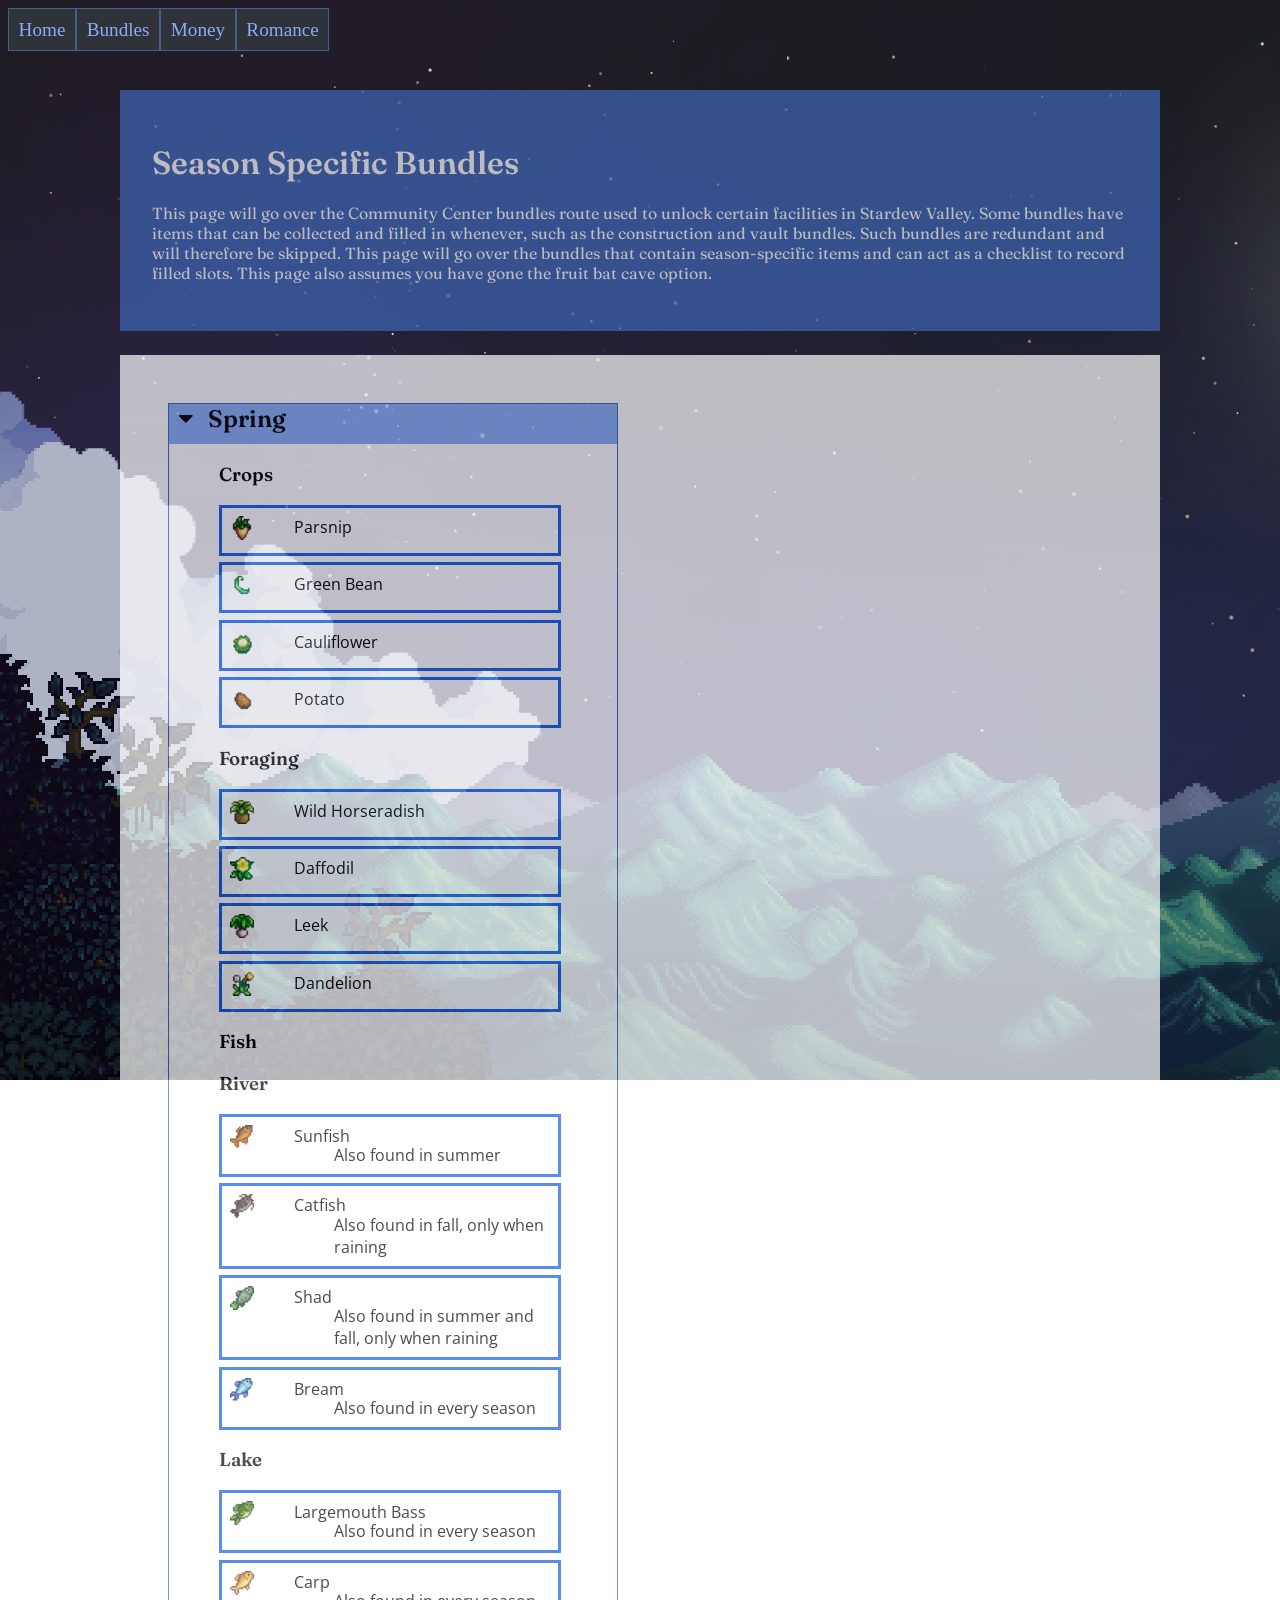
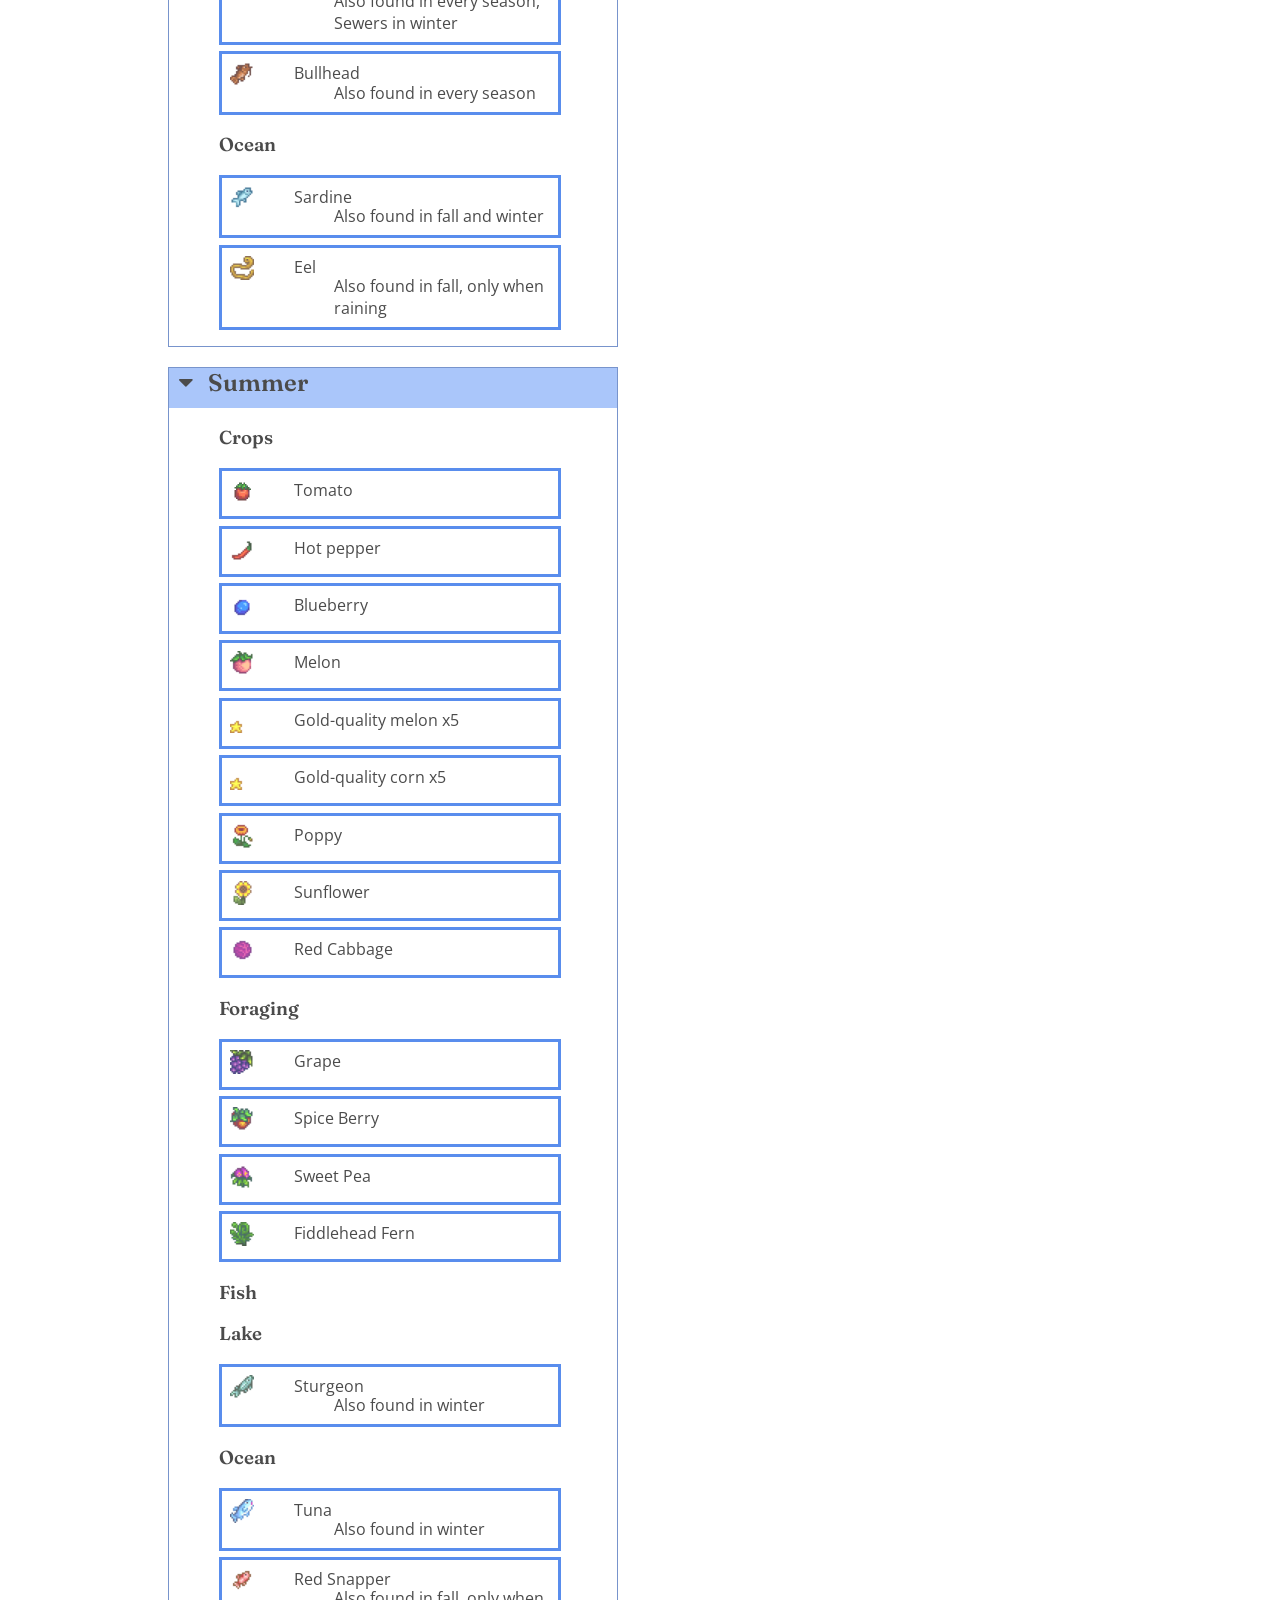
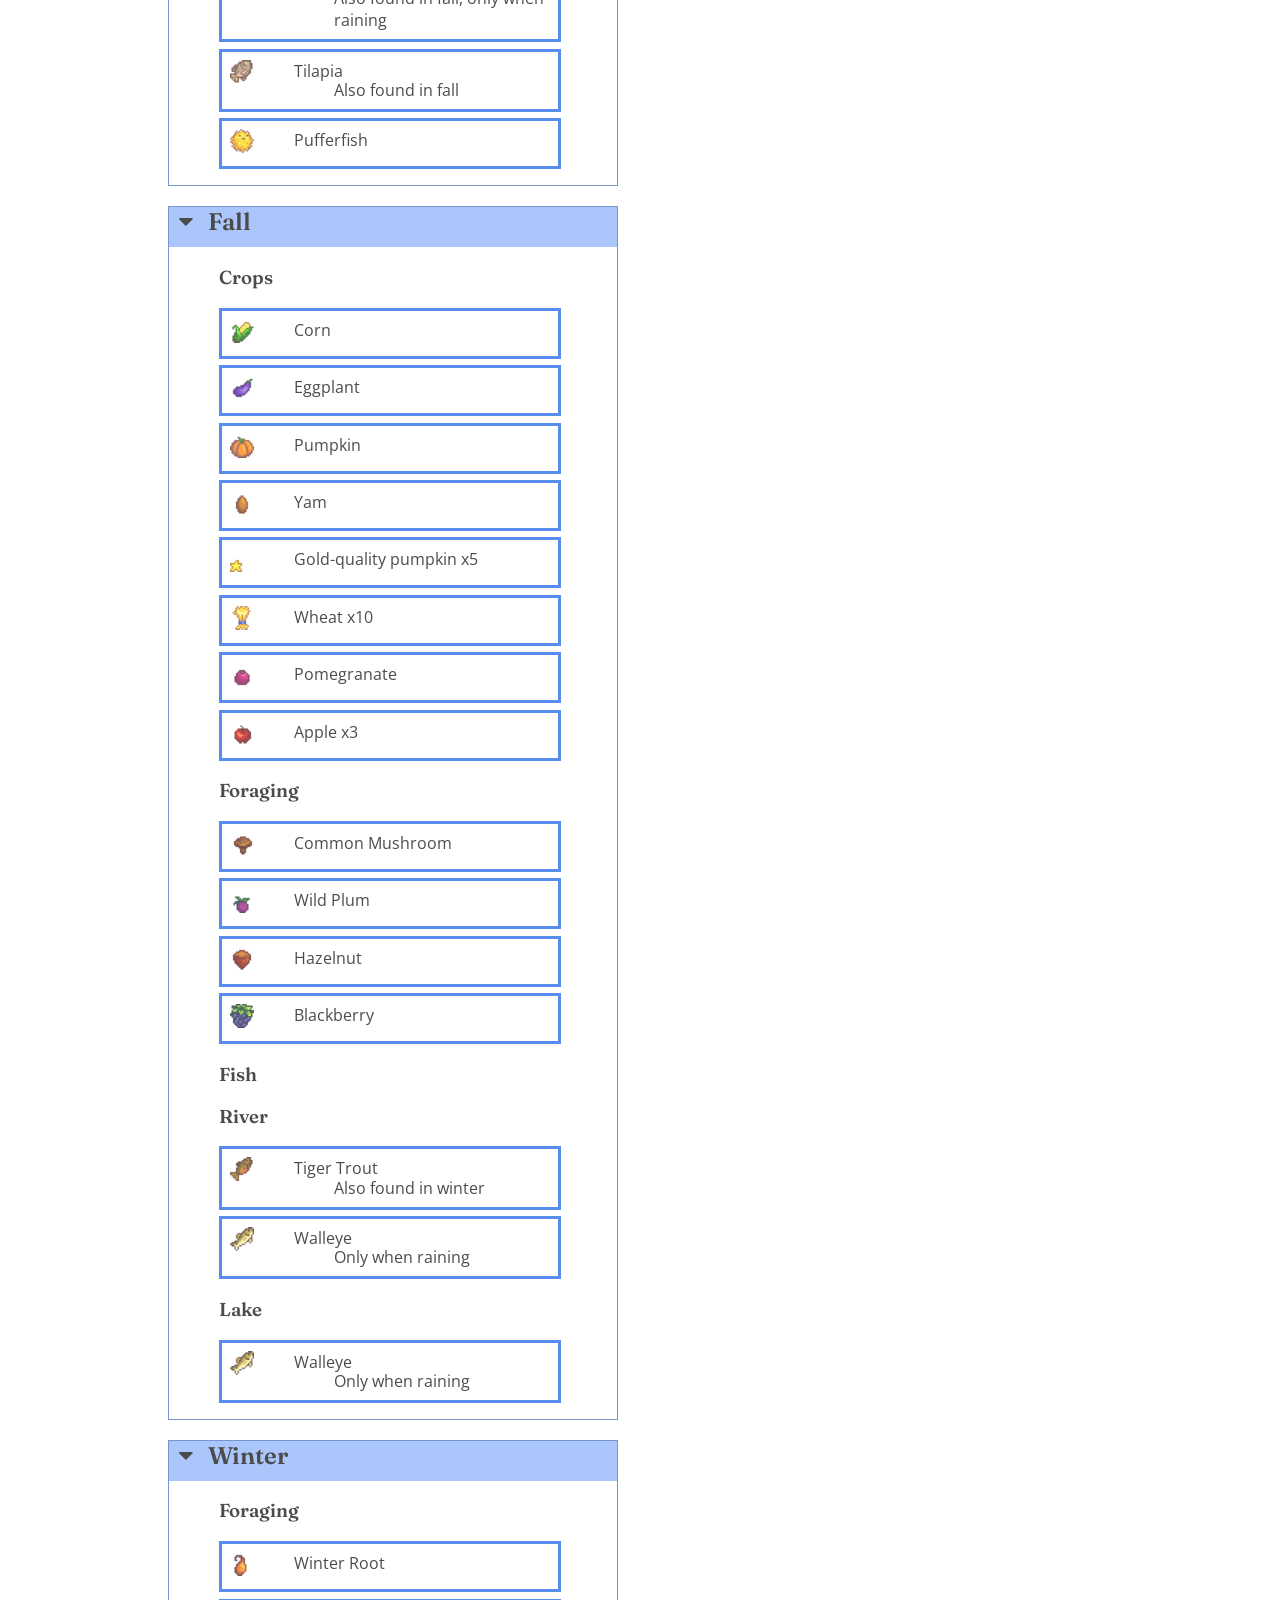
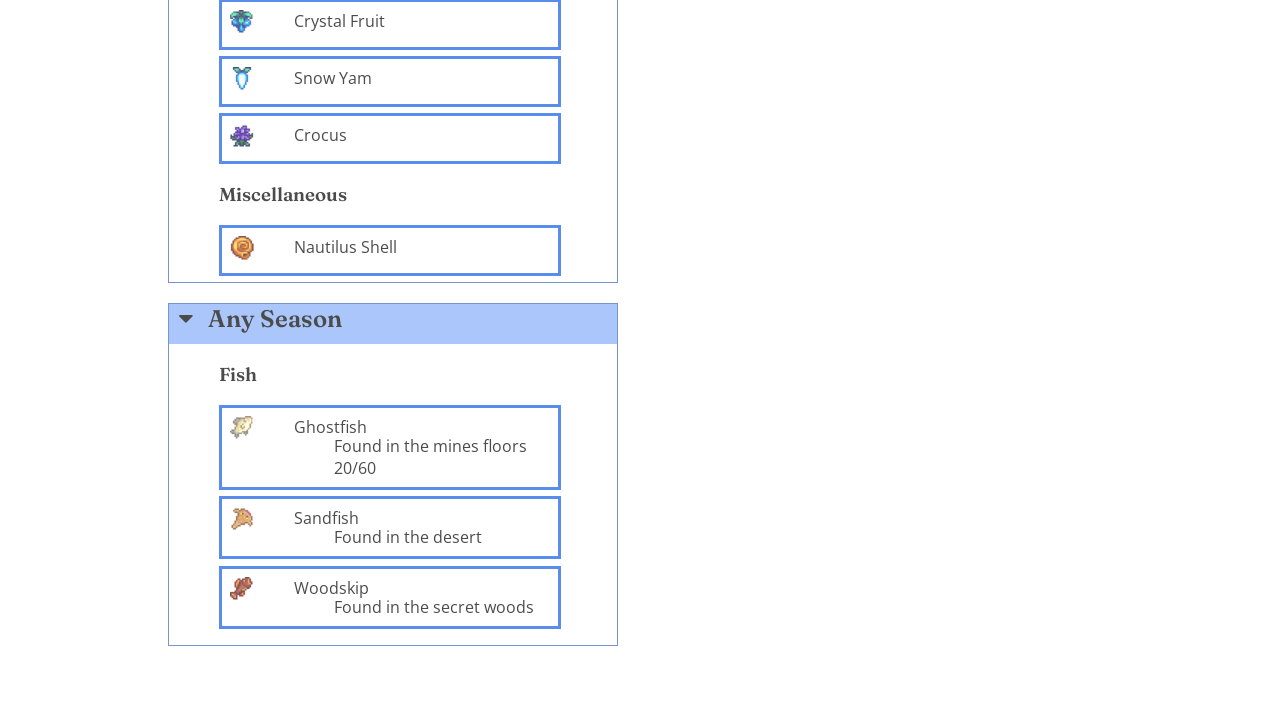
==== bundles.html @ b2d1f0bc "v2.2.1 Renamed navigation stylesheet to static" ====
<!DOCTYPE html>
<html lang="en">
<head>
    <meta charset="UTF-8">
    <meta name="viewport" content="width=device-width, initial-scale=1.0">
    <link rel="preconnect" href="https://fonts.googleapis.com">
    <link rel="preconnect" href="https://fonts.gstatic.com" crossorigin>
    <link rel="stylesheet" href="https://cdnjs.cloudflare.com/ajax/libs/font-awesome/4.7.0/css/font-awesome.min.css">
    <link href="https://fonts.googleapis.com/css2?family=Fraunces:opsz@9..144&family=Open+Sans&display=swap" rel="stylesheet">
    <link rel="stylesheet" href="style.css">
    <link rel="stylesheet" href="static.css">
    <title>Stardew Efficiency</title>
</head>
<body>
    <nav>
        <ul>
            <li><a href="index.html">Home</a></li>
            <li><a href="bundles.html">Bundles</a></li>
            <li><a href="money.html">Money</a></li>
            <li><a href="romance.html">Romance</a></li>
        </ul>
    </nav>
    <header>
        <hgroup>
            <h1>Season Specific Bundles</h1>
            <p>This page will go over the Community Center bundles route used to unlock certain facilities in Stardew Valley. Some bundles have items that can be collected
                and filled in whenever, such as the construction and vault bundles. Such bundles are redundant and will therefore be skipped. This page will go over the 
                bundles that contain season-specific items and can act as a checklist to record filled slots. This page also assumes you have gone the fruit bat cave option.
            </p>
        </hgroup>
    </header>
    <main>
        <div id="collapse">
        <h2 id="spring"><i class="fa fa-caret-down"></i>Spring</h2>
        <article id="springBox">
            <h3>Crops</h3>
            <section>
                <dl>
                    <aside onclick="change('checkbox1')" id="checkbox1">
                        <figure>
                            <a href="https://stardewvalleywiki.com/Parsnip">
                            <img src="images/parsnip-small.png" alt="stardew valley parsnip">
                            </a>
                        </figure>
                        <dt>Parsnip</dt>
                    </aside>
                    <aside onclick="change('checkbox2')" id="checkbox2">
                        <figure>
                            <a href="https://stardewvalleywiki.com/Green_Bean">
                            <img src="images/green-bean-small.png" alt="stardew valley green bean">
                            </a>
                        </figure>
                        <dt>Green Bean</dt>
                    </aside>
                    <aside onclick="change('checkbox3')" id="checkbox3">
                        <figure>
                            <a href="https://stardewvalleywiki.com/Cauliflower">
                            <img src="images/cauliflower-small.png" alt="stardew valley cauliflower">
                            </a>
                        </figure>
                        <dt>Cauliflower</dt>
                    </aside>
                    <aside onclick="change('checkbox4')" id="checkbox4">
                        <figure>
                            <a href="https://stardewvalleywiki.com/Potato">
                            <img src="images/potato-small.png" alt="stardew valley potato">
                            </a>
                        </figure>
                        <dt>Potato</dt>
                    </aside>
                </dl>
            </section>

            <h3>Foraging</h3>
            <section>
                <dl>
                    <aside onclick="change('checkbox5')" id="checkbox5">
                        <figure>
                            <a href="https://stardewvalleywiki.com/Wild_Horseradish">
                            <img src="images/wild-horseradish-small.png" alt="stardew valley wild horseradish">
                            </a>
                        </figure>
                        <dt>Wild Horseradish</dt>
                    </aside>
                    <aside onclick="change('checkbox6')" id="checkbox6">
                        <figure>
                            <a href="https://stardewvalleywiki.com/Daffodil">
                            <img src="images/daffodil-small.png" alt="stardew valley daffodil">
                            </a>
                        </figure>
                        <dt>Daffodil</dt>
                    </aside>
                    <aside onclick="change('checkbox7')" id="checkbox7">
                        <figure>
                            <a href="https://stardewvalleywiki.com/Leek">
                            <img src="images/leek-small.png" alt="stardew valley leek">
                            </a>
                        </figure>
                        <dt>Leek</dt>
                    </aside>
                    <aside onclick="change('checkbox8')" id="checkbox8">
                        <figure>
                            <a href="https://stardewvalleywiki.com/Dandelion">
                            <img src="images/dandelion-small.png" alt="stardew valley dandelion">
                            </a>
                        </figure>
                        <dt>Dandelion</dt>
                    </aside>
                </dl>
            </section>

            <h3>Fish</h3>
            <section>
                <h3>River</h3>
                <section>
                    <dl>
                        <aside onclick="change('checkbox9')" id="checkbox9">
                            <figure>
                                <a href="https://stardewvalleywiki.com/Sunfish">
                                <img src="images/sunfish-small.png" alt="stardew valley sunfish">
                            </a>
                            </figure>
                            <dt>Sunfish</dt>
                            <dd>Also found in summer</dd>
                        </aside>
                        <aside onclick="change('checkbox10')" id="checkbox10">
                            <figure>
                                <a href="https://stardewvalleywiki.com/Catfish">
                                <img src="images/catfish-small.png" alt="stardew valley catfish">
                            </a>
                            </figure>
                            <dt>Catfish</dt>
                            <dd>Also found in fall, only when raining</dd>
                        </aside>
                        <aside onclick="change('checkbox11')" id="checkbox11">
                            <figure>
                                <a href="https://stardewvalleywiki.com/Shad">
                                <img src="images/shad-small.png" alt="stardew valley shad">
                            </a>
                            </figure>
                            <dt>Shad</dt>
                            <dd>Also found in summer and fall, only when raining</dd>
                        </aside>
                        <aside onclick="change('checkbox12')" id="checkbox12">
                            <figure>
                                <a href="https://stardewvalleywiki.com/Bream">
                                <img src="images/bream-small.png" alt="stardew valley bream">
                            </a>
                            </figure>
                            <dt>Bream</dt>
                            <dd>Also found in every season</dd>
                        </aside>
                    </dl>
                </section>

                <h3>Lake</h3>
                <section>
                    <dl>
                        <aside onclick="change('checkbox13')" id="checkbox13">
                            <figure>
                                <a href="https://stardewvalleywiki.com/Largemouth_Bass">
                                <img src="images/largemouth-bass-small.png" alt="stardew valley largemouth bass">
                            </a>
                            </figure>
                            <dt>Largemouth Bass</dt>
                            <dd>Also found in every season</dd>
                        </aside>
                        <aside onclick="change('checkbox14')" id="checkbox14">
                            <figure>
                                <a href="https://stardewvalleywiki.com/Carp">
                                <img src="images/carp-small.png" alt="stardew valley carp">
                            </a>
                            </figure>
                            <dt>Carp</dt>
                            <dd>Also found in every season, Sewers in winter</dd>
                        </aside>
                        <aside onclick="change('checkbox15')" id="checkbox15">
                            <figure>
                                <a href="https://stardewvalleywiki.com/Bullhead">
                                <img src="images/bullhead-small.png" alt="stardew valley bullhead">
                            </a>
                            </figure>
                            <dt>Bullhead</dt>
                            <dd>Also found in every season</dd>
                        </aside>
                    </dl>
                </section>

                <h3>Ocean</h3>
                <section>
                    <dl>
                        <aside onclick="change('checkbox16')" id="checkbox16">
                            <figure>
                                <a href="https://stardewvalleywiki.com/Sardine">
                                <img src="images/sardine-small.png" alt="stardew valley sardine">
                            </a>
                            </figure>
                            <dt>Sardine</dt>
                            <dd>Also found in fall and winter</dd>
                        </aside>
                        <aside onclick="change('checkbox17')" id="checkbox17">
                            <figure>
                                <a href="https://stardewvalleywiki.com/Eel">
                                <img src="images/eel-small.png" alt="stardew valley eel">
                            </a>
                            </figure>
                            <dt>Eel</dt>
                            <dd>Also found in fall, only when raining</dd>
                        </aside>
                    </dl>
                </section>
            </section>
        </article>
        </div>


        <div id="collapse">
        <h2 id="summer"><i class="fa fa-caret-down"></i>Summer</h2>
        <article id="summerBox">
            <h3>Crops</h3>
            <section>
                <dl>
                    <aside onclick="change('checkbox18')" id="checkbox18">
                        <figure>
                            <a href="https://stardewvalleywiki.com/Tomato">
                            <img src="images/tomato-small.png" alt="stardew valley tomato">
                            </a>
                        </figure>
                        <dt>Tomato</dt>
                    </aside>
                    <aside onclick="change('checkbox19')" id="checkbox19">
                        <figure>
                            <a href="https://stardewvalleywiki.com/Hot_Pepper">
                            <img src="images/hot-pepper-small.png" alt="stardew valley hot pepper">
                            </a>
                        </figure>
                        <dt>Hot pepper</dt>
                    </aside>
                    <aside onclick="change('checkbox20')" id="checkbox20">
                        <figure>
                            <a href="https://stardewvalleywiki.com/Blueberry">
                            <img src="images/blueberry-small.png" alt="stardew valley blueberry">
                            </a>
                        </figure>
                        <dt>Blueberry</dt>
                    </aside>
                    <aside onclick="change('checkbox21')" id="checkbox21">
                        <figure>
                            <a href="https://stardewvalleywiki.com/Melon">
                            <img src="images/melon-small.png" alt="stardew valley melon">
                            </a>
                        </figure>
                        <dt>Melon</dt>
                    </aside>
                    <aside onclick="change('checkbox22')" id="checkbox22">
                        <figure>
                            <a href="https://stardewvalleywiki.com/Melon">
                            <img src="images/quality-melon-small.png" alt="stardew valley gold quality melon">
                            </a>
                        </figure>
                        <dt>Gold-quality melon x5</dt>
                    </aside>
                    <aside onclick="change('checkbox23')" id="checkbox23">
                        <figure>
                            <a href="https://stardewvalleywiki.com/Corn">
                            <img src="images/quality-corn-small.png" alt="stardew valley gold quality corn">
                            </a>
                        </figure>
                        <dt>Gold-quality corn x5</dt>
                    </aside>
                    <aside onclick="change('checkbox24')" id="checkbox24">
                        <figure>
                            <a href="https://stardewvalleywiki.com/Poppy">
                            <img src="images/poppy-small.png" alt="stardew valley poppy">
                            </a>
                        </figure>
                        <dt>Poppy</dt>
                    </aside>
                    <aside onclick="change('checkbox25')" id="checkbox25">
                        <figure>
                            <a href="https://stardewvalleywiki.com/Sunflower">
                            <img src="images/sunflower-small.png" alt="stardew valley sunflower">
                            </a>
                        </figure>
                        <dt>Sunflower</dt>
                    </aside>
                    <aside onclick="change('checkbox26')" id="checkbox26">
                        <figure>
                            <a href="https://stardewvalleywiki.com/Red_Cabbage">
                            <img src="images/red-cabbage-small.png" alt="stardew valley red cabbage">
                            </a>
                        </figure>
                        <dt>Red Cabbage</dt>
                    </aside>
                </dl>
            </section>

            <h3>Foraging</h3>
            <section>
                <dl>
                    <aside onclick="change('checkbox27')" id="checkbox27">
                        <figure>
                            <a href="https://stardewvalleywiki.com/Grape">
                            <img src="images/grape-small.png" alt="stardew valley grape">
                            </a>
                        </figure>
                        <dt>Grape</dt>
                    </aside>
                    <aside onclick="change('checkbox28')" id="checkbox28">
                        <figure>
                            <a href="https://stardewvalleywiki.com/Spice_Berry">
                            <img src="images/spice-berry-small.png" alt="stardew valley spice berry">
                            </a>
                        </figure>
                        <dt>Spice Berry</dt>
                    </aside>
                    <aside onclick="change('checkbox29')" id="checkbox29">
                        <figure>
                            <a href="https://stardewvalleywiki.com/Sweet_Pea">
                            <img src="images/sweet-pea-small.png" alt="stardew valley sweet pea">
                            </a>
                        </figure>
                        <dt>Sweet Pea</dt>
                    </aside>
                    <aside onclick="change('checkbox30')" id="checkbox30">
                        <figure>
                            <a href="https://stardewvalleywiki.com/Fiddlehead_Fern">
                            <img src="images/fiddlehead-fern-small.png" alt="stardew valley fiddlehead fern">
                            </a>
                        </figure>
                        <dt>Fiddlehead Fern</dt>
                    </aside>
                </dl>
            </section>

            <h3>Fish</h3>
            <section>
                <h3>Lake</h3>
                <section>
                    <dl>
                        <aside onclick="change('checkbox31')" id="checkbox31">
                            <figure>
                                <a href="https://stardewvalleywiki.com/Sturgeon">
                                <img src="images/sturgeon-small.png" alt="stardew valley sturgeon">
                                </a>
                            </figure>
                            <dt>Sturgeon</dt>
                            <dd>Also found in winter</dd>
                        </aside>
                    </dl>
                </section>

                <h3>Ocean</h3>
                <section>
                    <dl>
                        <aside onclick="change('checkbox32')" id="checkbox32">
                            <figure>
                                <a href="https://stardewvalleywiki.com/Tuna">
                                <img src="images/tuna-small.png" alt="stardew valley tuna">
                                </a>
                            </figure>
                            <dt>Tuna</dt>
                            <dd>Also found in winter</dd>
                        </aside>
                        <aside onclick="change('checkbox33')" id="checkbox33">
                            <figure>
                                <a href="https://stardewvalleywiki.com/Red_Snapper">
                                <img src="images/red-snapper-small.png" alt="stardew valley red snapper">
                                </a>
                            </figure>
                            <dt>Red Snapper</dt>
                            <dd>Also found in fall, only when raining</dd>
                        </aside>
                        <aside onclick="change('checkbox34')" id="checkbox34">
                            <figure>
                                <a href="https://stardewvalleywiki.com/Tilapia">
                                <img src="images/tilapia-small.png" alt="stardew valley tilapia">
                                </a>
                            </figure>
                            <dt>Tilapia</dt>
                            <dd>Also found in fall</dd>
                        </aside>
                        <aside onclick="change('checkbox35')" id="checkbox35">
                            <figure>
                                <a href="https://stardewvalleywiki.com/Pufferfish">
                                <img src="images/pufferfish-small.png" alt="stardew valley pufferfish">
                                </a>
                            </figure>
                            <dt>Pufferfish</dt>
                        </aside>
                    </dl>
                </section>
            </section>
        </article>
        </div>


        <div id="collapse">
        <h2 id="fall"><i class="fa fa-caret-down"></i>Fall</h2>
        <article id="fallBox">
            <h3>Crops</h3>
            <section>
                <dl>
                    <aside onclick="change('checkbox36')" id="checkbox36">
                        <figure>
                            <a href="https://stardewvalleywiki.com/Corn">
                            <img src="images/corn-small.png" alt="stardew valley corn">
                            </a>
                        </figure>
                        <dt>Corn</dt>
                    </aside>
                    <aside onclick="change('checkbox37')" id="checkbox37">
                        <figure>
                            <a href="https://stardewvalleywiki.com/Eggplant">
                            <img src="images/eggplant-small.png" alt="stardew valley eggplant">
                            </a>
                        </figure>
                        <dt>Eggplant</dt>
                    </aside>
                    <aside onclick="change('checkbox38')" id="checkbox38">
                        <figure>
                            <a href="https://stardewvalleywiki.com/Pumpkin">
                            <img src="images/pumpkin-small.png" alt="stardew valley pumpkin">
                            </a>
                        </figure>
                        <dt>Pumpkin</dt>
                    </aside>
                    <aside onclick="change('checkbox39')" id="checkbox39">
                        <figure>
                            <a href="https://stardewvalleywiki.com/Yam">
                            <img src="images/yam-small.png" alt="stardew valley yam">
                            </a>
                        </figure>
                        <dt>Yam</dt>
                    </aside>
                    <aside onclick="change('checkbox40')" id="checkbox40">
                        <figure>
                            <a href="https://stardewvalleywiki.com/Pumpkin">
                            <img src="images/quality-pumpkin-small.png" alt="stardew valley gold quality pumpkin">
                            </a>
                        </figure>
                        <dt>Gold-quality pumpkin x5</dt>
                    </aside>
                    <aside onclick="change('checkbox41')" id="checkbox41">
                        <figure>
                            <a href="https://stardewvalleywiki.com/Wheat">
                            <img src="images/wheat-small.png" alt="stardew valley wheat">
                            </a>
                        </figure>
                        <dt>Wheat x10</dt>
                    </aside>
                    <aside onclick="change('checkbox42')" id="checkbox42">
                        <figure>
                            <a href="https://stardewvalleywiki.com/Pomegranate">
                            <img src="images/pomegranate-small.png" alt="stardew valley pomegranate">
                            </a>
                        </figure>
                        <dt>Pomegranate</dt>
                    </aside>
                    <aside onclick="change('checkbox43')" id="checkbox43">
                        <figure>
                            <a href="https://stardewvalleywiki.com/Apple">
                            <img src="images/apple-small.png" alt="stardew valley apple">
                            </a>
                        </figure>
                        <dt>Apple x3</dt>
                    </aside>
                </dl>
            </section>

            <h3>Foraging</h3>
            <section>
                <dl>
                    <aside onclick="change('checkbox44')" id="checkbox44">
                        <figure>
                            <a href="https://stardewvalleywiki.com/Common_Mushroom">
                            <img src="images/common-mushroom-small.png" alt="stardew valley common mushroom">
                            </a>
                        </figure>
                        <dt>Common Mushroom</dt>
                    </aside>
                    <aside onclick="change('checkbox45')" id="checkbox45">
                        <figure>
                            <a href="https://stardewvalleywiki.com/Wild_Plum">
                            <img src="images/wild-plum-small.png" alt="stardew valley wild plum">
                            </a>
                        </figure>
                        <dt>Wild Plum</dt>
                    </aside>
                    <aside onclick="change('checkbox46')" id="checkbox46">
                        <figure>
                            <a href="https://stardewvalleywiki.com/Hazelnut">
                            <img src="images/hazelnut-small.png" alt="stardew valley hazelnut">
                            </a>
                        </figure>
                        <dt>Hazelnut</dt>
                    </aside>
                    <aside onclick="change('checkbox47')" id="checkbox47">
                        <figure>
                            <a href="https://stardewvalleywiki.com/Blackberry">
                            <img src="images/blackberry-small.png" alt="stardew valley blackberry">
                            </a>
                        </figure>
                        <dt>Blackberry</dt>
                    </aside>
                </dl>
            </section>

            <h3>Fish</h3>
            <section>
                <h3>River</h3>
                <section>
                    <dl>
                        <aside onclick="change('checkbox48')" id="checkbox48">
                            <figure>
                                <a href="https://stardewvalleywiki.com/Tiger_Trout">
                                <img src="images/tiger-trout-small.png" alt="stardew valley tiger trout">
                                </a>
                            </figure>
                            <dt>Tiger Trout</dt>
                            <dd>Also found in winter</dd>
                        </aside>
                        <aside onclick="change('checkbox49')" id="checkbox49">
                            <figure>
                                <a href="https://stardewvalleywiki.com/Walleye">
                                <img src="images/walleye-small.png" alt="stardew valley walleye">
                                </a>
                            </figure>
                            <dt>Walleye</dt>
                            <dd>Only when raining</dd>
                        </aside>
                    </dl>
                </section>

                <h3>Lake</h3>
                <section>
                    <dl>
                        <aside onclick="change('checkbox50')" id="checkbox50">
                            <figure>
                                <a href="https://stardewvalleywiki.com/Walleye">
                                <img src="images/walleye-small.png" alt="stardew valley walleye">
                                </a>
                            </figure>
                            <dt>Walleye</dt>
                            <dd>Only when raining</dd>
                        </aside>
                    </dl>
                </section>
            </section>
        </article>
        </div>


        <div id="collapse">
        <h2 id="winter"><i class="fa fa-caret-down"></i>Winter</h2>
        <article id="winterBox">
            <h3>Foraging</h3>
            <section>
                <dl>
                    <aside onclick="change('checkbox51')" id="checkbox51">
                        <figure>
                            <a href="https://stardewvalleywiki.com/Winter_Root">
                            <img src="images/winter-root-small.png" alt="stardew valley winter root">
                            </a>
                        </figure>
                        <dt>Winter Root</dt>
                    </aside>
                    <aside onclick="change('checkbox52')" id="checkbox52">
                        <figure>
                            <a href="https://stardewvalleywiki.com/Crystal_Fruit">
                            <img src="images/crystal-fruit-small.png" alt="stardew valley crystal fruit">
                            </a>
                        </figure>
                        <dt>Crystal Fruit</dt>
                    </aside>
                    <aside onclick="change('checkbox53')" id="checkbox53">
                        <figure>
                            <a href="https://stardewvalleywiki.com/Snow_Yam">
                            <img src="images/snow-yam-small.png" alt="stardew valley snow yam">
                            </a>
                        </figure>
                        <dt>Snow Yam</dt>
                    </aside>
                    <aside onclick="change('checkbox54')" id="checkbox54">
                        <figure>
                            <a href="https://stardewvalleywiki.com/Crocus">
                            <img src="images/crocus-small.png" alt="stardew valley crocus">
                            </a>
                        </figure>
                        <dt>Crocus</dt>
                    </aside>
                </dl>
            </section>

            <h3>Miscellaneous</h3>
            <section>
                <aside onclick="change('checkbox55')" id="checkbox55">
                    <figure>
                        <a href="https://stardewvalleywiki.com/Nautilus_Shell">
                        <img src="images/nautilus-shell.png" alt="stardew valley nautilus shell">
                        </a>
                    </figure>
                    <dt>Nautilus Shell</dt>
                </aside>
            </section>
        </article>
        </div>


        <div id="collapse">
        <h2 id="any"><i class="fa fa-caret-down"></i>Any Season</h2>
        <article id="anyBox">
            <h3>Fish</h3>
            <section>
                <dl>
                    <aside onclick="change('checkbox56')" id="checkbox56">
                        <figure>
                            <a href="https://stardewvalleywiki.com/Ghostfish">
                            <img src="images/ghostfish-small.png" alt="stardew valley ghostfish">
                            </a>
                        </figure>
                        <dt>Ghostfish</dt>
                        <dd>Found in the mines floors 20/60</dd>
                    </aside>
                    <aside onclick="change('checkbox57')" id="checkbox57">
                        <figure>
                            <a href="https://stardewvalleywiki.com/Sandfish">
                            <img src="images/sandfish-small.png" alt="stardew valley sandfish">
                            </a>
                        </figure>
                        <dt>Sandfish</dt>
                        <dd>Found in the desert</dd>
                    </aside>
                    <aside onclick="change('checkbox58')" id="checkbox58">
                        <figure>
                            <a href="https://stardewvalleywiki.com/Woodskip">
                            <img src="images/woodskip-small.png" alt="stardew valley woodskip">
                            </a>
                        </figure>
                        <dt>Woodskip</dt>
                        <dd>Found in the secret woods</dd>
                    </aside>
                </dl>
            </section>
        </article>
        </div>
    </main>
    <footer>

    </footer>
    <script>
        function change(id) {
            check = document.getElementById(id)
            check.classList.toggle("striked")
        }
    </script>
    <script src="checklist.js"></script>
</body>
</html>
---- style.css ----
main {
    font-family: "Open Sans", sans-serif;
    margin-left: 7em;
    margin-right: 7em;
    background-color: white;
    opacity: 0.7;
    padding: 3em;
}
main p {
    width: 30vw;
}
main#money {
    display: flex;
    justify-content: space-between;
}
div#collapse {
    width: 35vw;
    border: 1px solid #4067B7;
    margin-bottom: 20px;
}
div.text {
    width: 35vw;
}
h2 {
    background-color: #87AEF8;
    margin-top: 0px;
    margin-bottom: 0px;
    text-indent: 5px;
    height: 40px;
}
article {
    margin-left: 50px;
}
article.hidden {
    display: none;
}
aside {
    width: 25vw;
    border: 3px solid #145DE6;
    padding: 0.8em;
    margin-top: 0.4em;
    margin-bottom: 0.4em;

    display: grid;
    grid-template-columns: 5vw auto 10vw;
    grid-template-rows: 1.5vw auto;
    grid-template-areas: 
        "image item item"
        "image info info";
    padding: 0.5em;
}
aside:hover {
    border: 3px solid #303239;
}
aside.striked {
    text-decoration: line-through;
    background-color: #303239;
    color: #87AEF8;
}
figure {
    margin: 0px;
    grid-area: image;
}
dt {
    grid-area: item;
}
dd {
    grid-area: info;
}
---- static.css ----
nav {
    top: 0;
}
nav ul {
    display: flex;
    list-style-type: none;
    margin: 0;
    margin-bottom: 2em;
    padding: 0;
    font-size: 120%;
}
nav a {
    text-decoration: none;
    display: block;
    border: 1px solid #475F8E;
    background-color: #303239;
    color: #87AEF8;
    padding: 0.5em;
}
nav a:hover {
    background-color: #87AEF8;
    color: #303239;
}
i {
    margin-right: 15px;
}


body {
    background-image: url("images/stardew_night.png");
    background-repeat: no-repeat;
    background-position: sticky;
    background-attachment: fixed;
}
header {
    font-family: "Fraunces", serif;
    margin-left: 7em;
    margin-right: 7em;
    background-color: #4067B7;
    opacity: 0.7;
    padding: 2em;
    margin-bottom: 1.5em;
    color: white;
}
h1, h2, h3 {
    font-family: "Fraunces", serif;
    font-weight: 600;
}
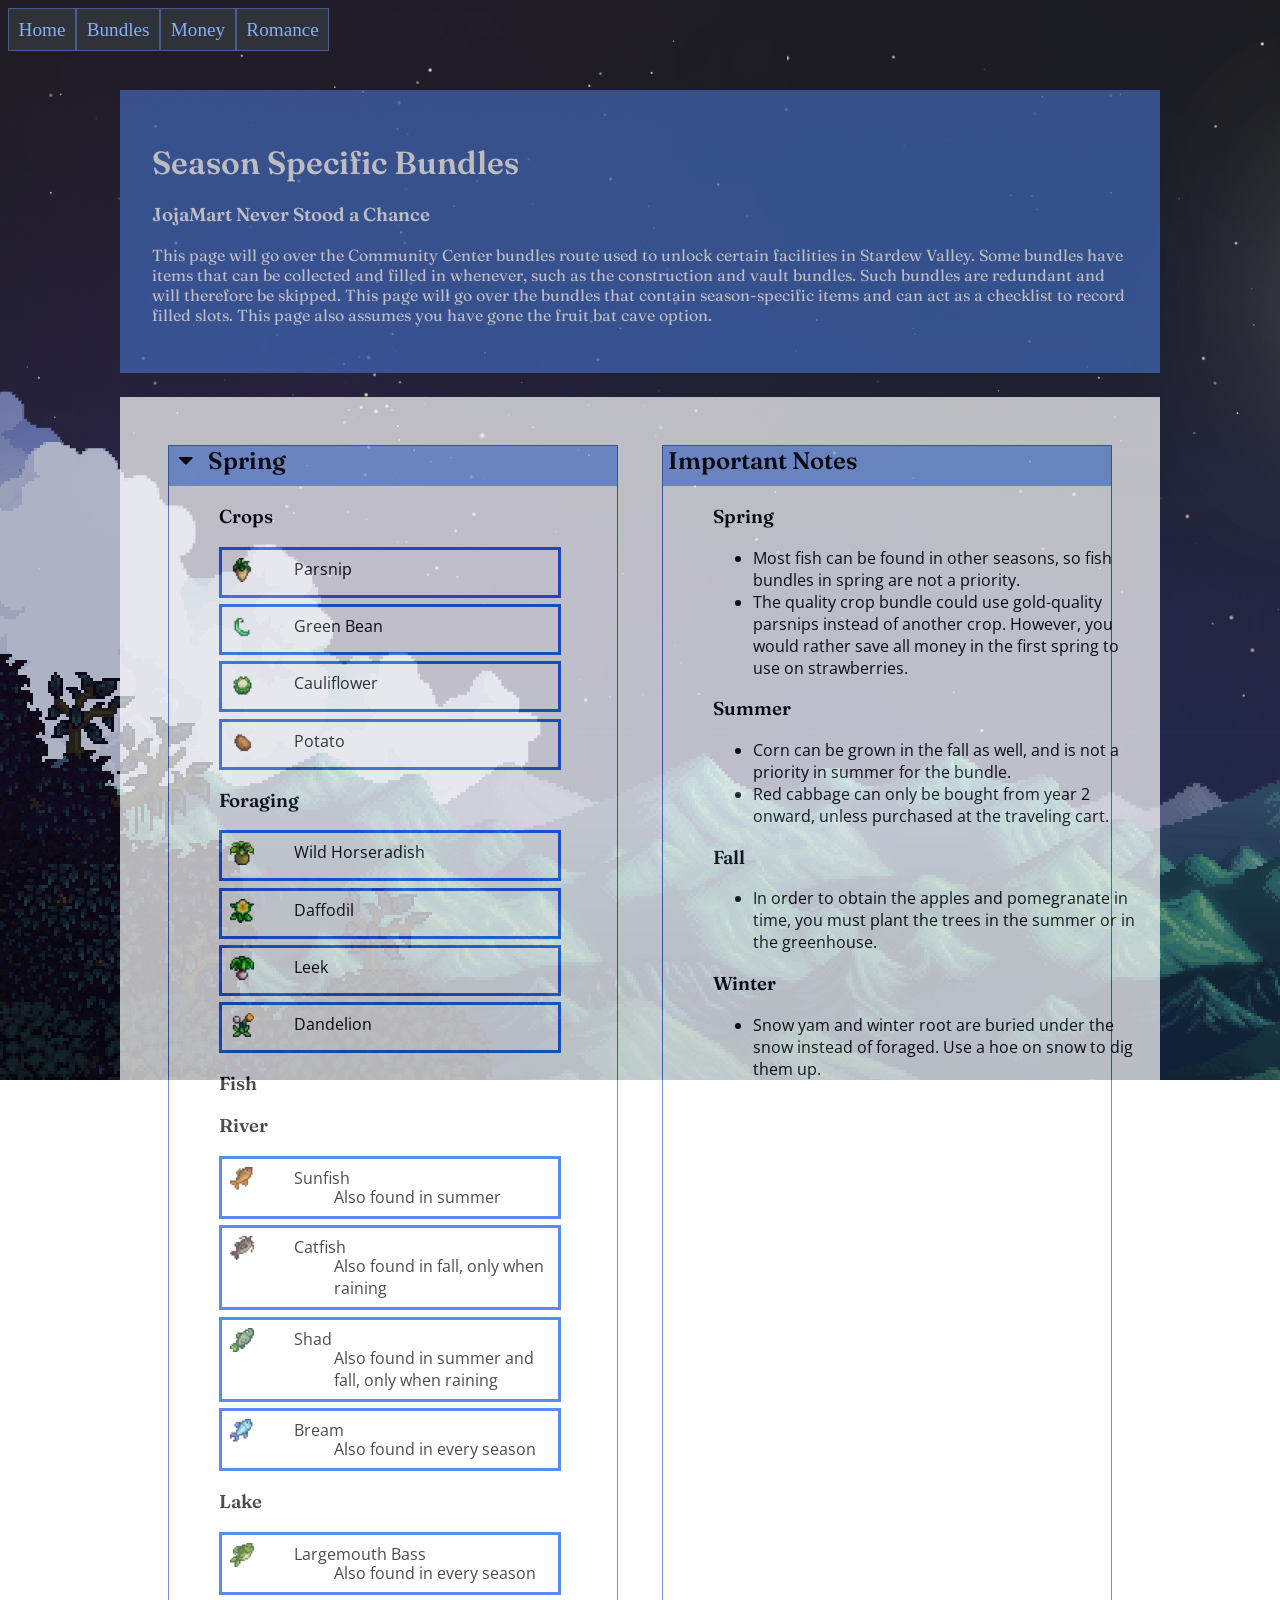
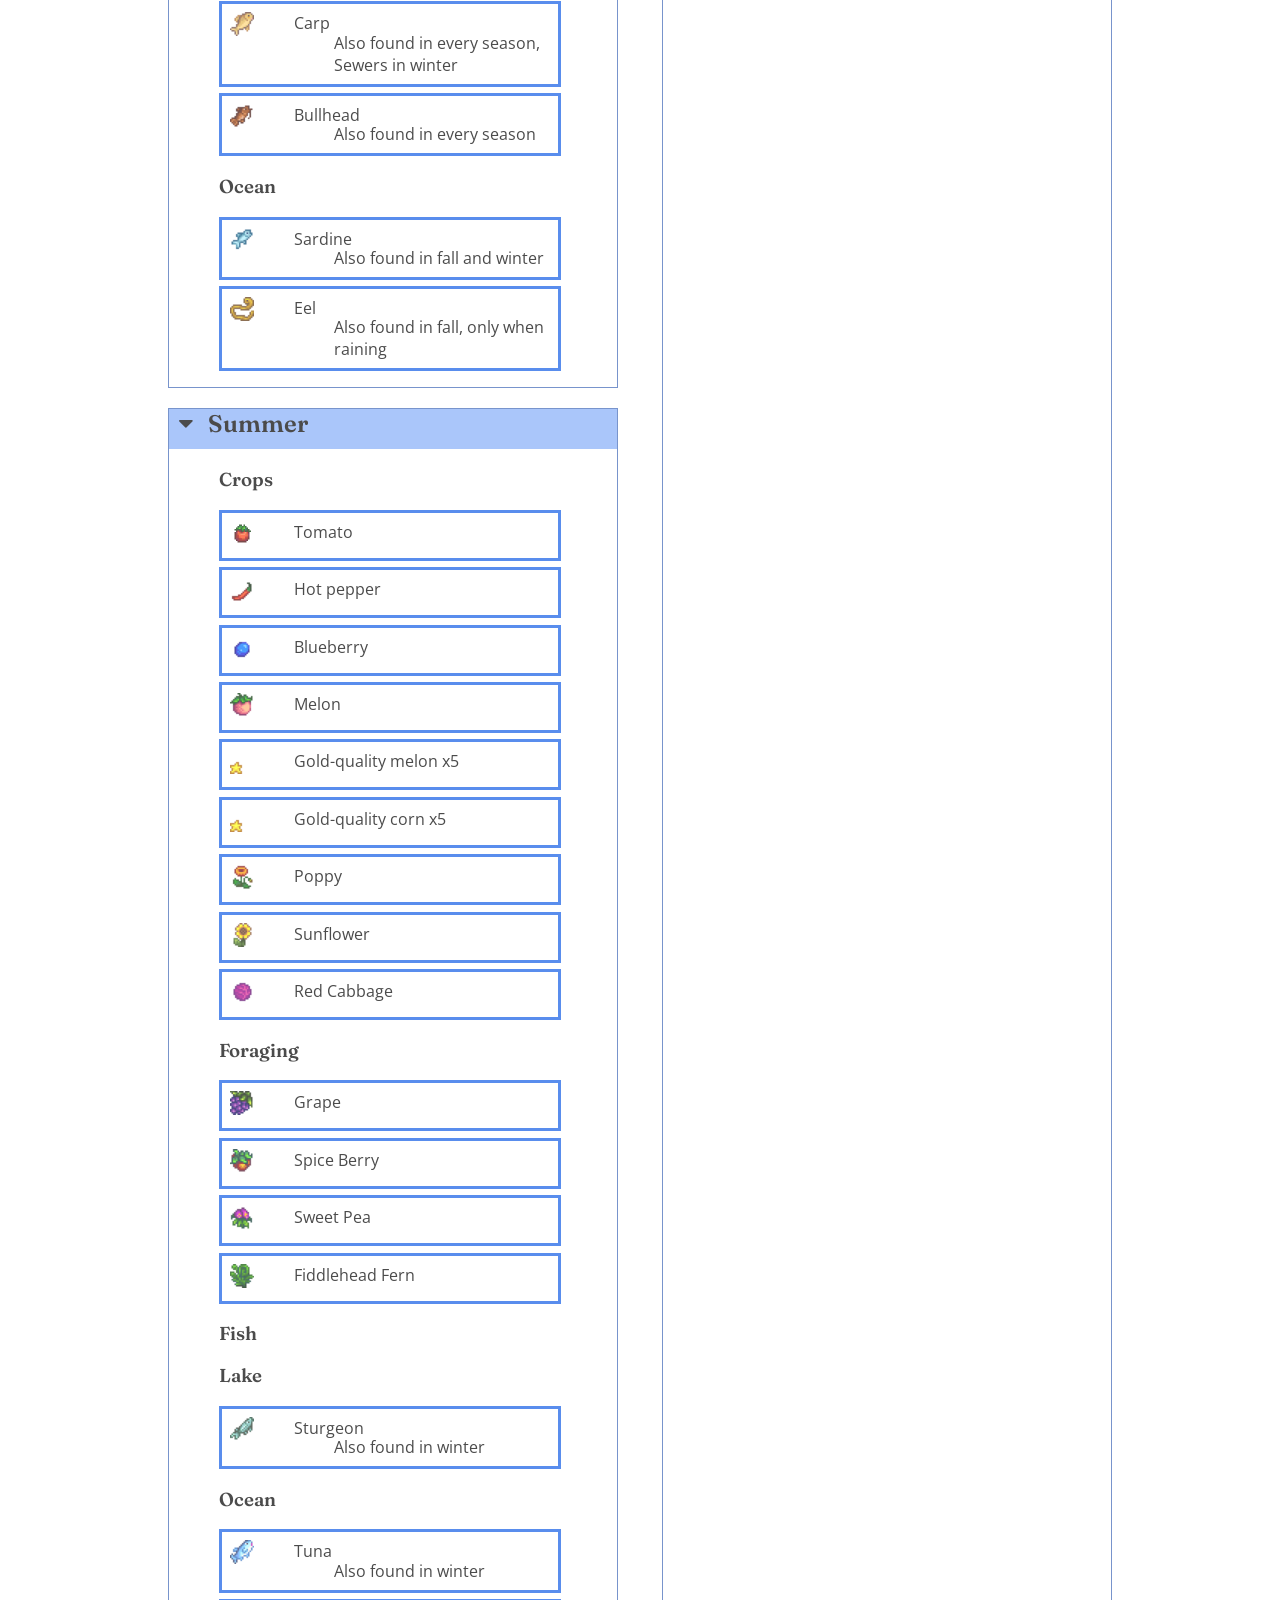
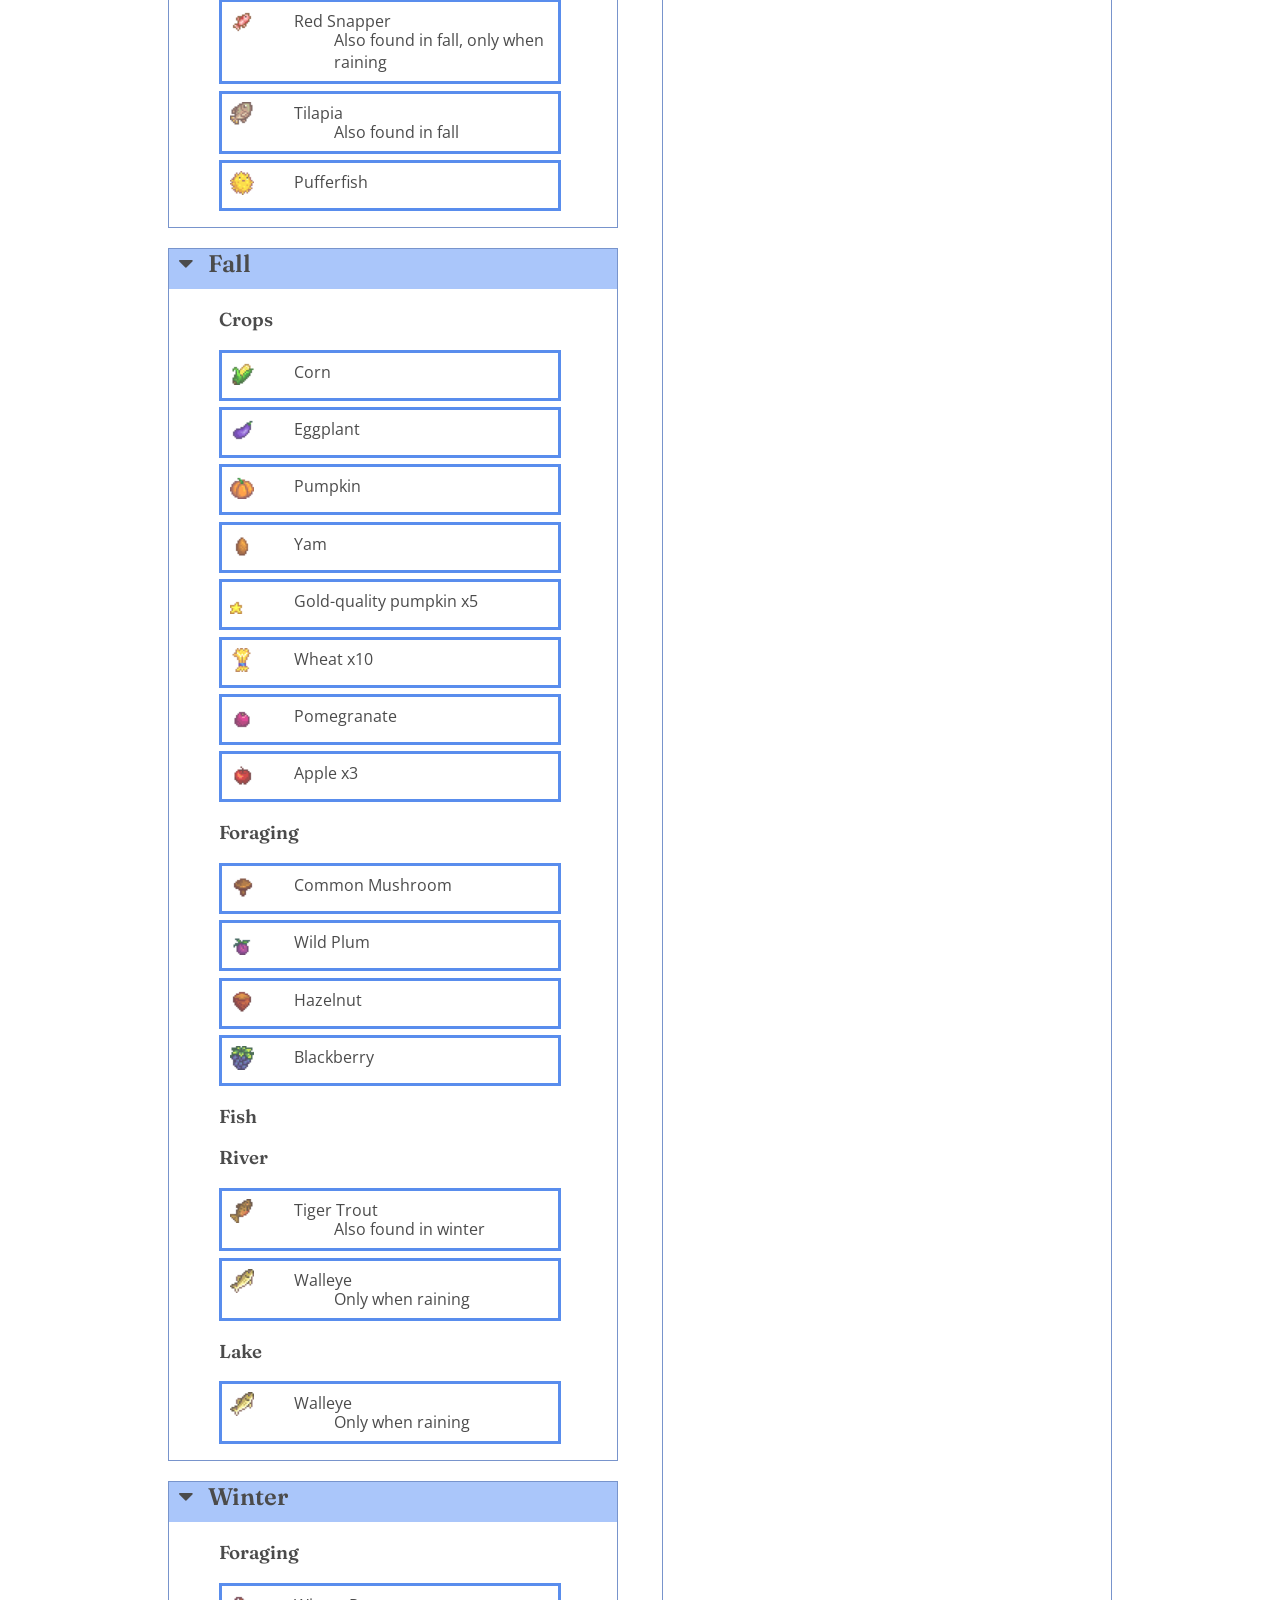
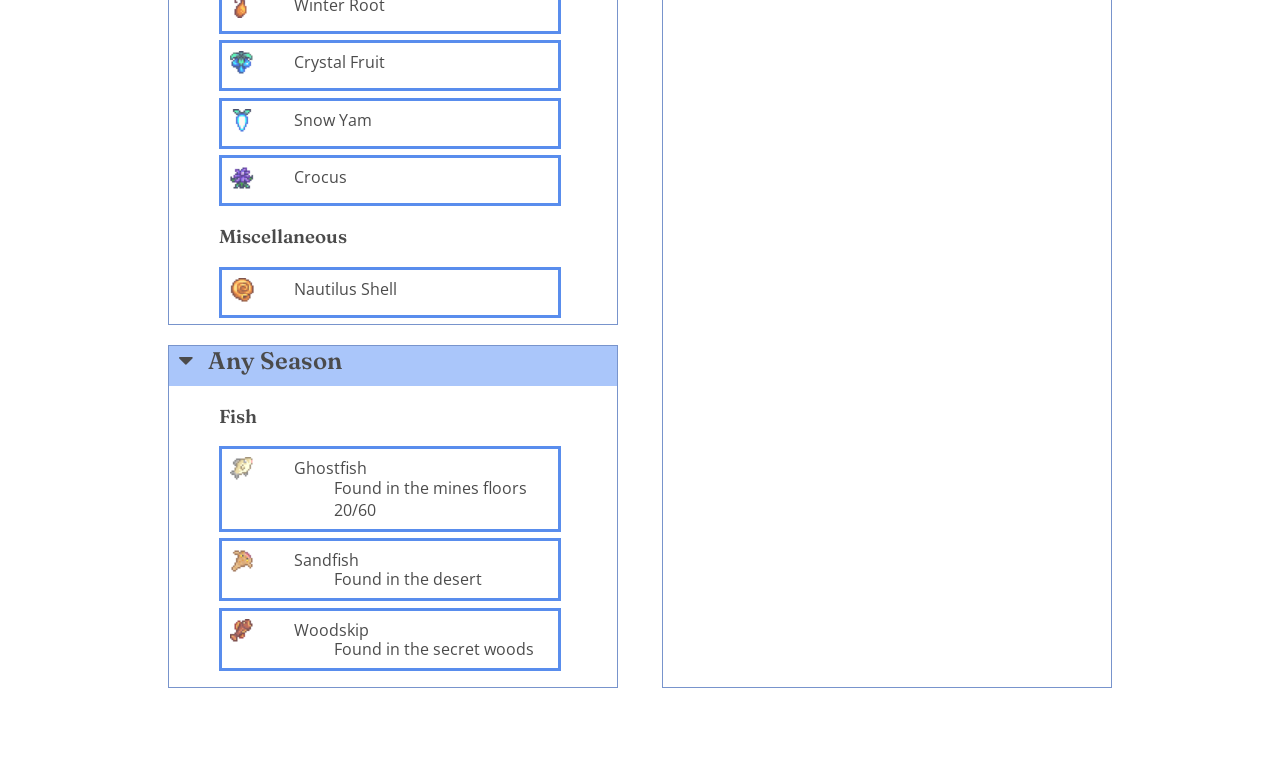
==== commit baaceab0: "v2.2.2 Added summary section to bundles and added quips in the hgroups" ====
--- a/bundles.html
+++ b/bundles.html
@@ -23,13 +23,15 @@
     <header>
         <hgroup>
             <h1>Season Specific Bundles</h1>
+            <h3>JojaMart Never Stood a Chance</h3>
             <p>This page will go over the Community Center bundles route used to unlock certain facilities in Stardew Valley. Some bundles have items that can be collected
                 and filled in whenever, such as the construction and vault bundles. Such bundles are redundant and will therefore be skipped. This page will go over the 
                 bundles that contain season-specific items and can act as a checklist to record filled slots. This page also assumes you have gone the fruit bat cave option.
             </p>
         </hgroup>
     </header>
-    <main>
+    <main class="content">
+        <div class="text">
         <div id="collapse">
         <h2 id="spring"><i class="fa fa-caret-down"></i>Spring</h2>
         <article id="springBox">
@@ -642,6 +644,33 @@
                     </aside>
                 </dl>
             </section>
+        </article>
+        </div>
+        </div>
+
+        <div id="collapse" class="summary">
+        <h2>Important Notes</h2>
+        <article>
+            <h3>Spring</h3>
+            <ul>
+                <li>Most fish can be found in other seasons, so fish bundles in spring are not a priority.</li>
+                <li>The quality crop bundle could use gold-quality parsnips instead of another crop. However, you would rather save all money in the first 
+                    spring to use on strawberries.
+                </li>
+            </ul>
+            <h3>Summer</h3>
+            <ul>
+                <li>Corn can be grown in the fall as well, and is not a priority in summer for the bundle.</li>
+                <li>Red cabbage can only be bought from year 2 onward, unless purchased at the traveling cart.</li>
+            </ul>
+            <h3>Fall</h3>
+            <ul>
+                <li>In order to obtain the apples and pomegranate in time, you must plant the trees in the summer or in the greenhouse.</li>
+            </ul>
+            <h3>Winter</h3>
+            <ul>
+                <li>Snow yam and winter root are buried under the snow instead of foraged. Use a hoe on snow to dig them up.</li>
+            </ul>
         </article>
         </div>
     </main>
--- a/style.css
+++ b/style.css
@@ -1,18 +1,3 @@
-main {
-    font-family: "Open Sans", sans-serif;
-    margin-left: 7em;
-    margin-right: 7em;
-    background-color: white;
-    opacity: 0.7;
-    padding: 3em;
-}
-main p {
-    width: 30vw;
-}
-main#money {
-    display: flex;
-    justify-content: space-between;
-}
 div#collapse {
     width: 35vw;
     border: 1px solid #4067B7;
@@ -21,7 +6,7 @@
 div.text {
     width: 35vw;
 }
-h2 {
+main h2 {
     background-color: #87AEF8;
     margin-top: 0px;
     margin-bottom: 0px;
--- a/static.css
+++ b/static.css
@@ -45,4 +45,21 @@
 h1, h2, h3 {
     font-family: "Fraunces", serif;
     font-weight: 600;
+}
+
+
+main {
+    font-family: "Open Sans", sans-serif;
+    margin-left: 7em;
+    margin-right: 7em;
+    background-color: white;
+    opacity: 0.7;
+    padding: 3em;
+}
+main p, main ul {
+    width: 30vw;
+}
+main.content {
+    display: flex;
+    justify-content: space-between;
 }
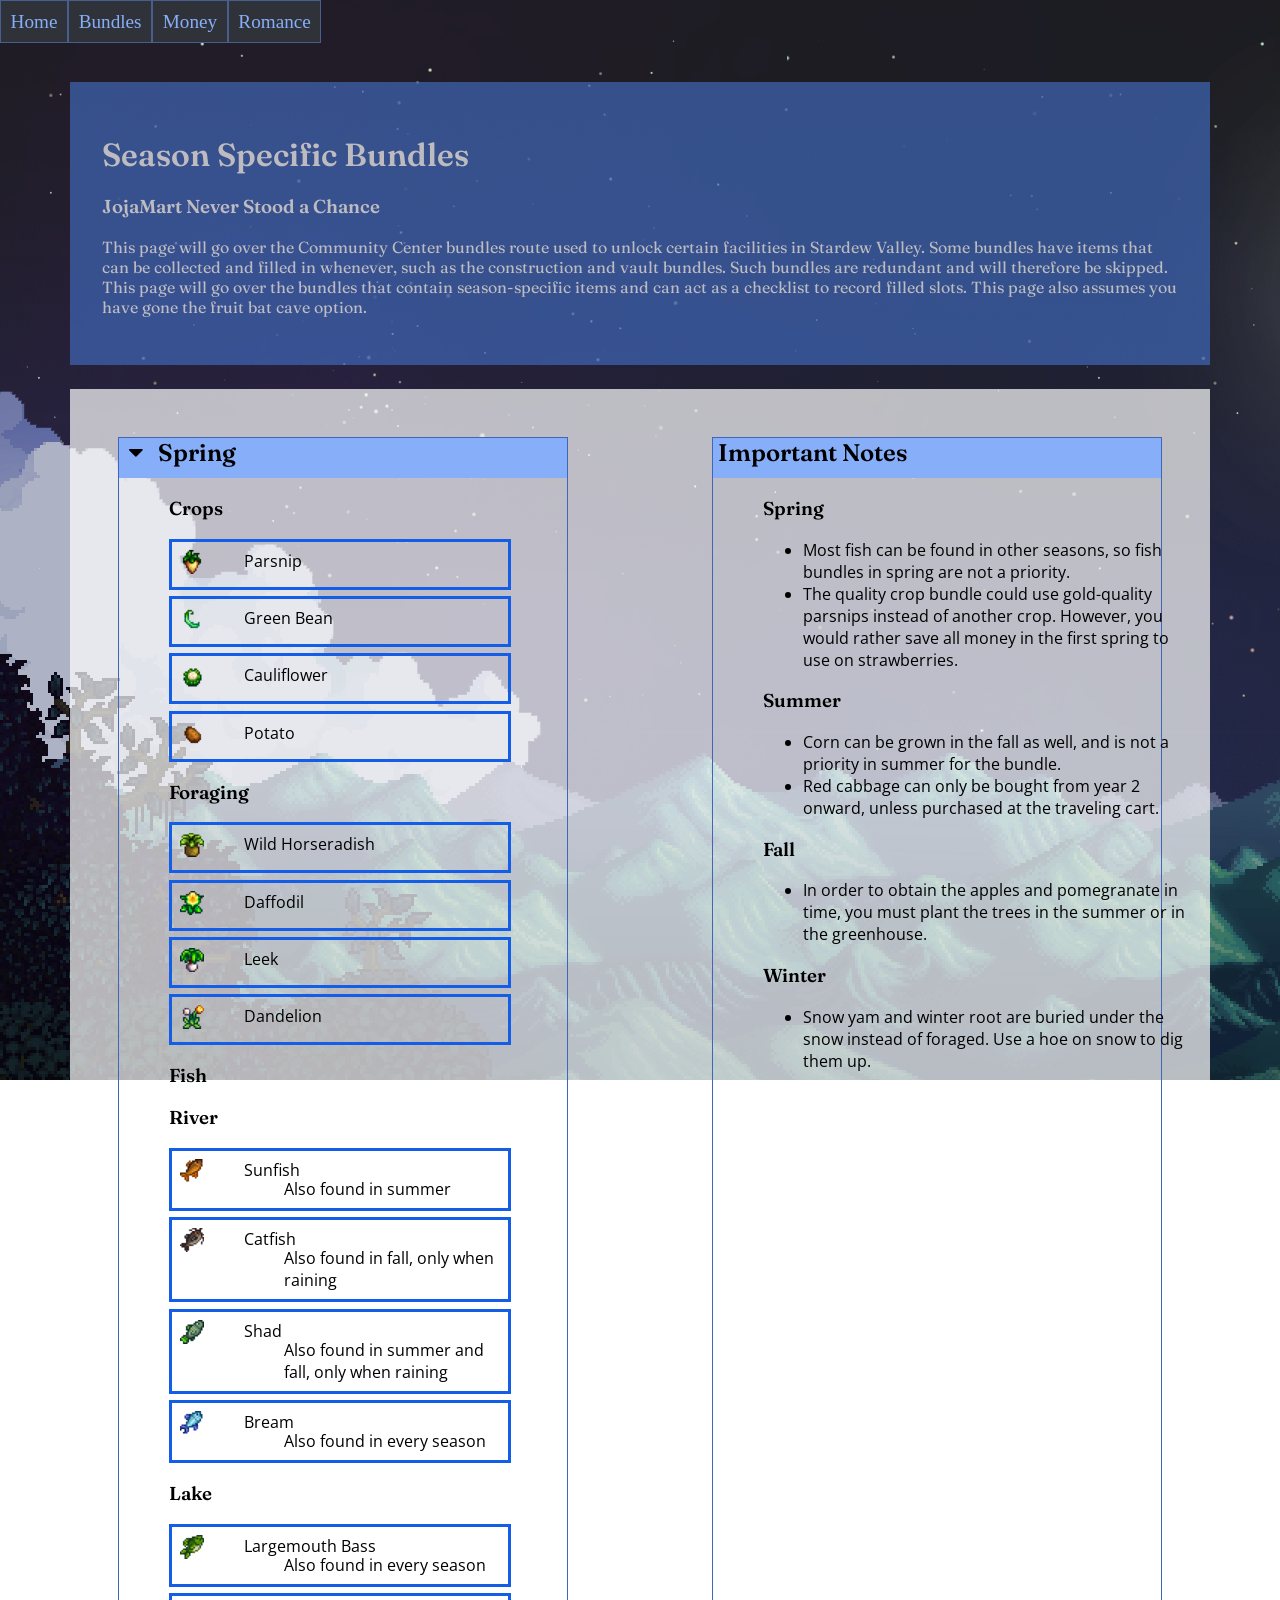
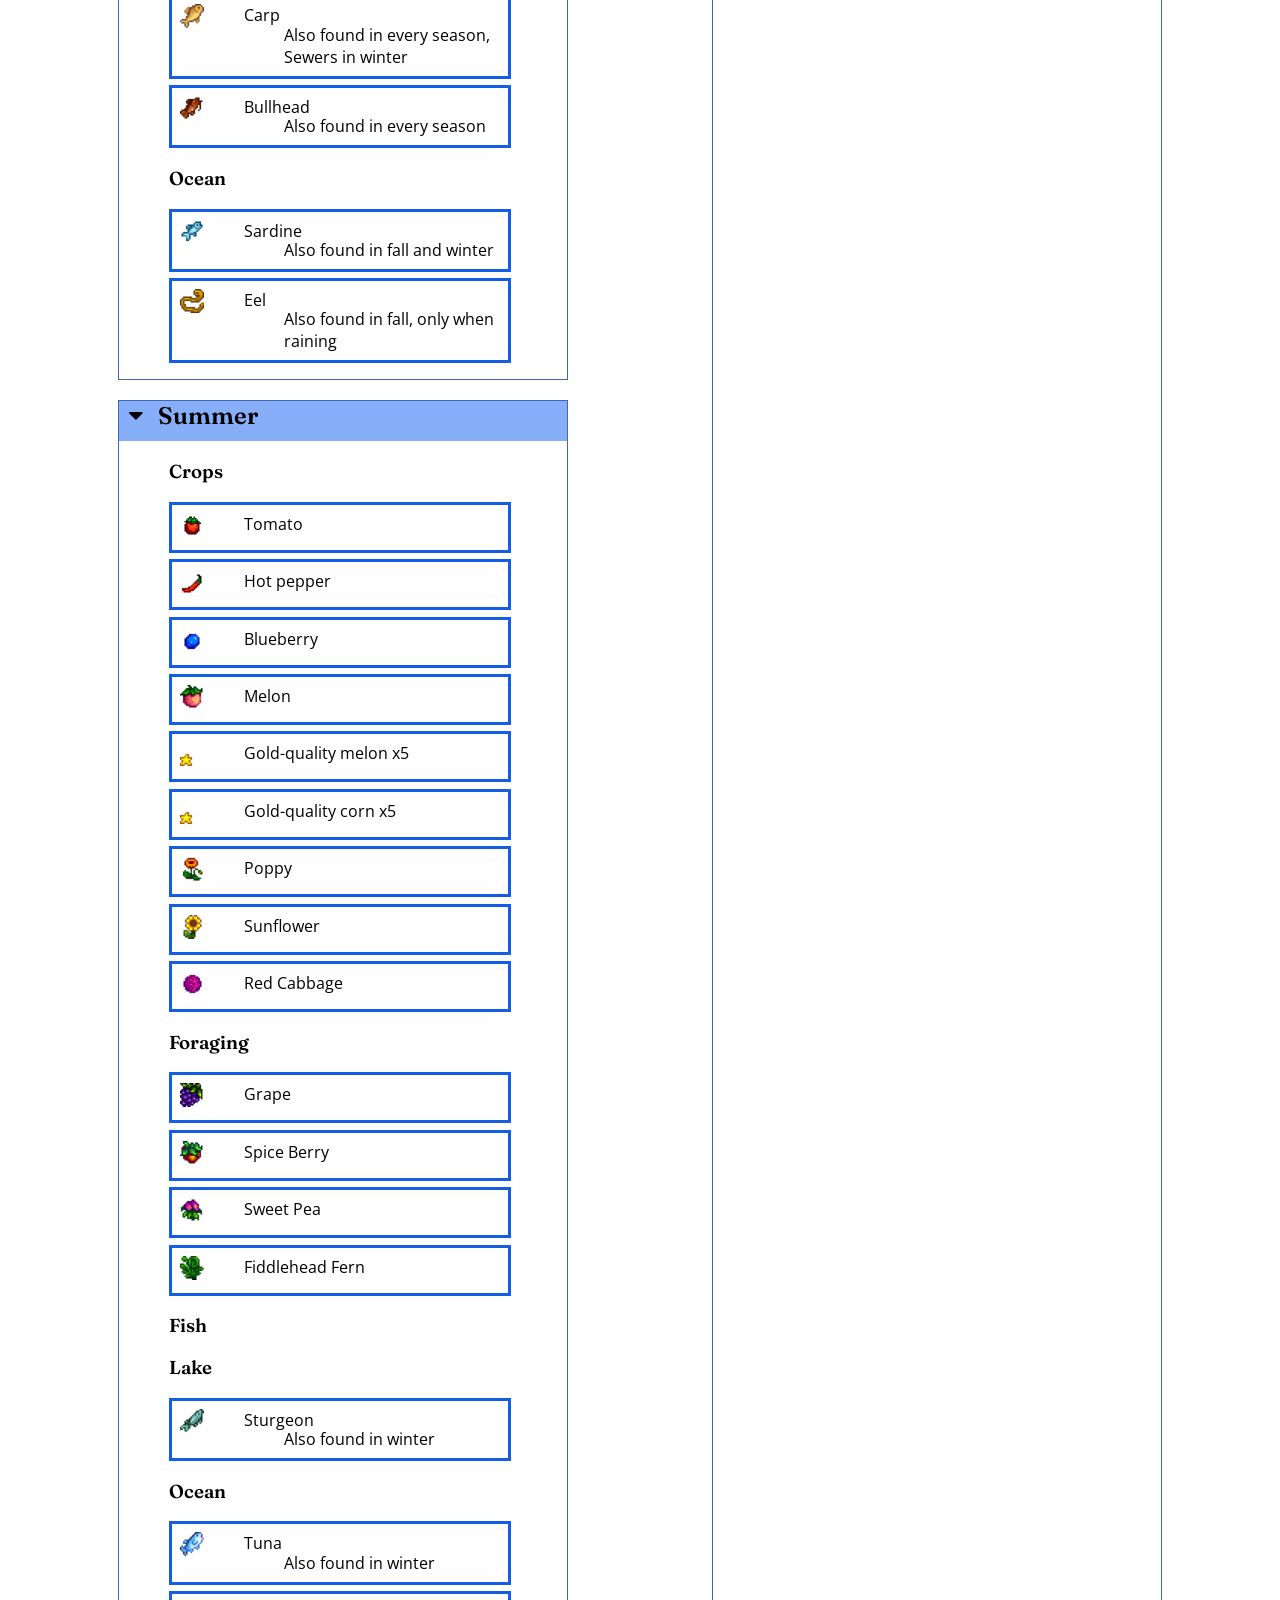
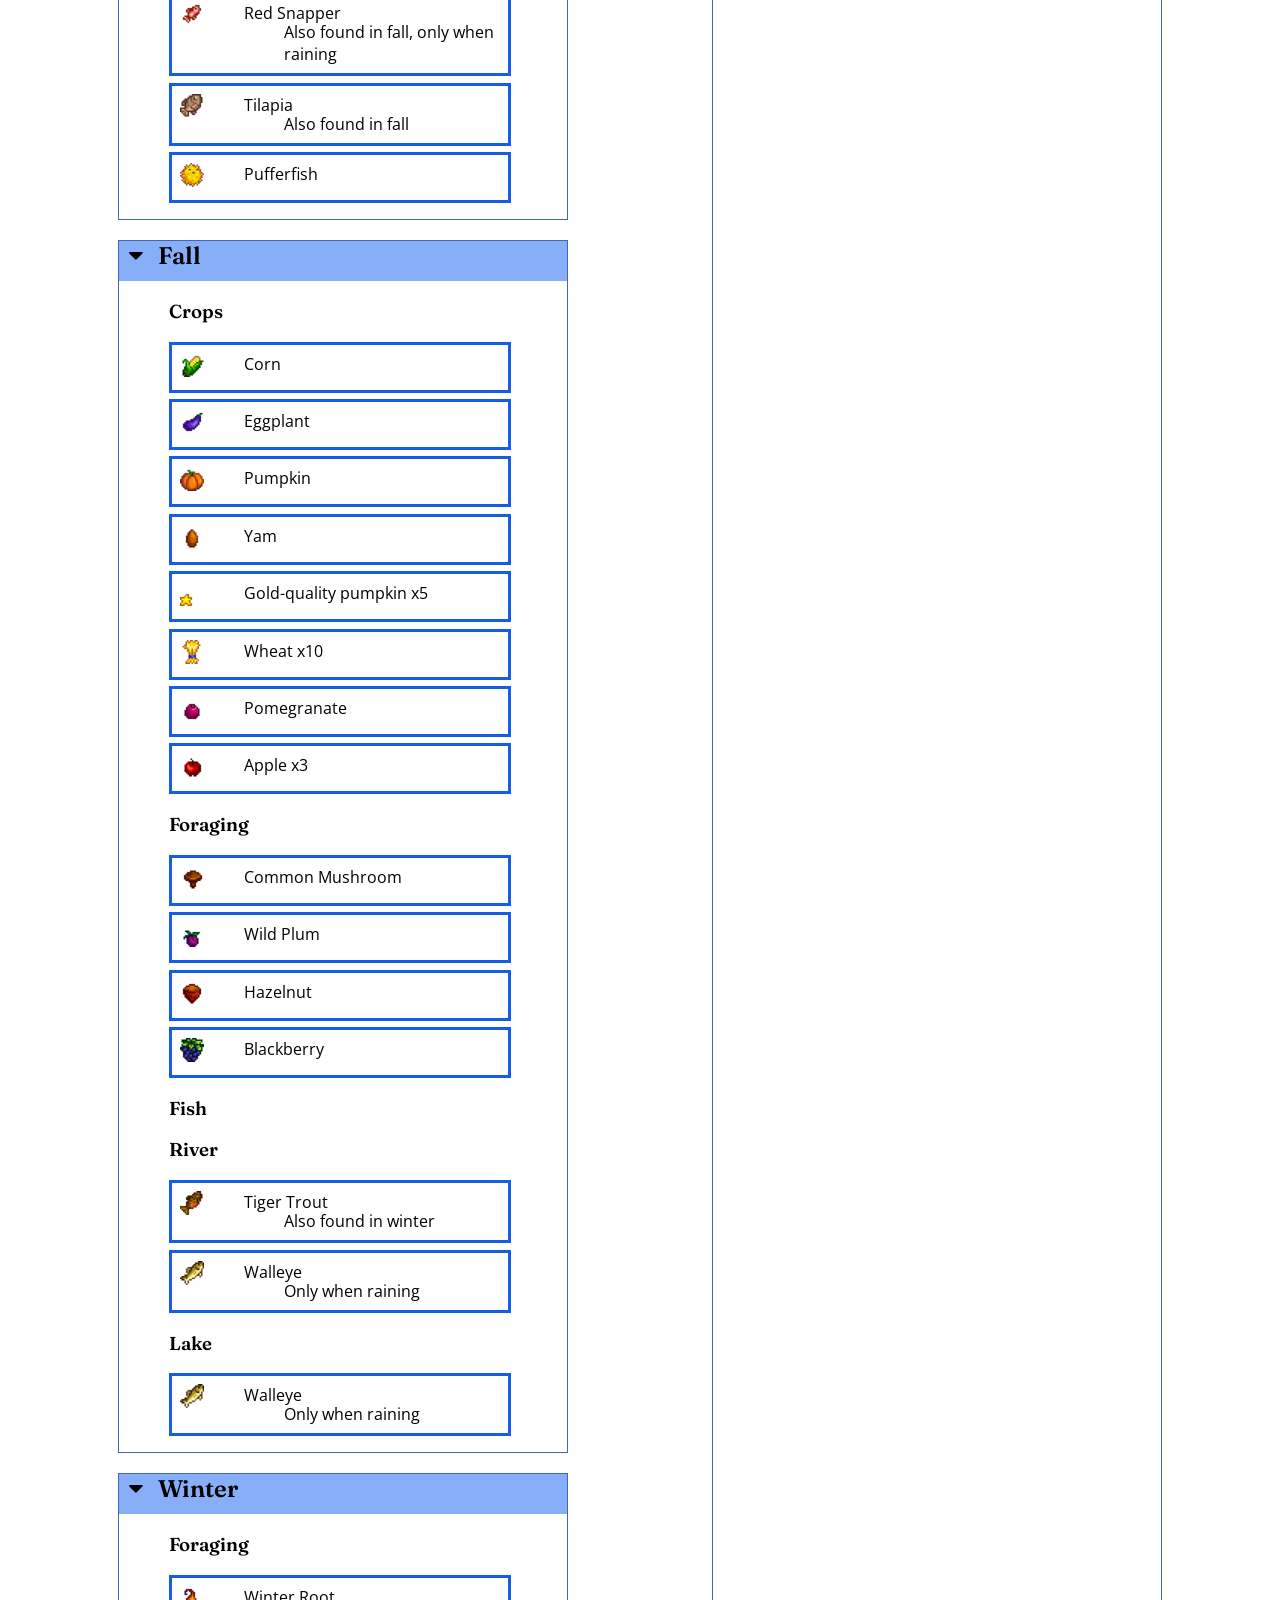
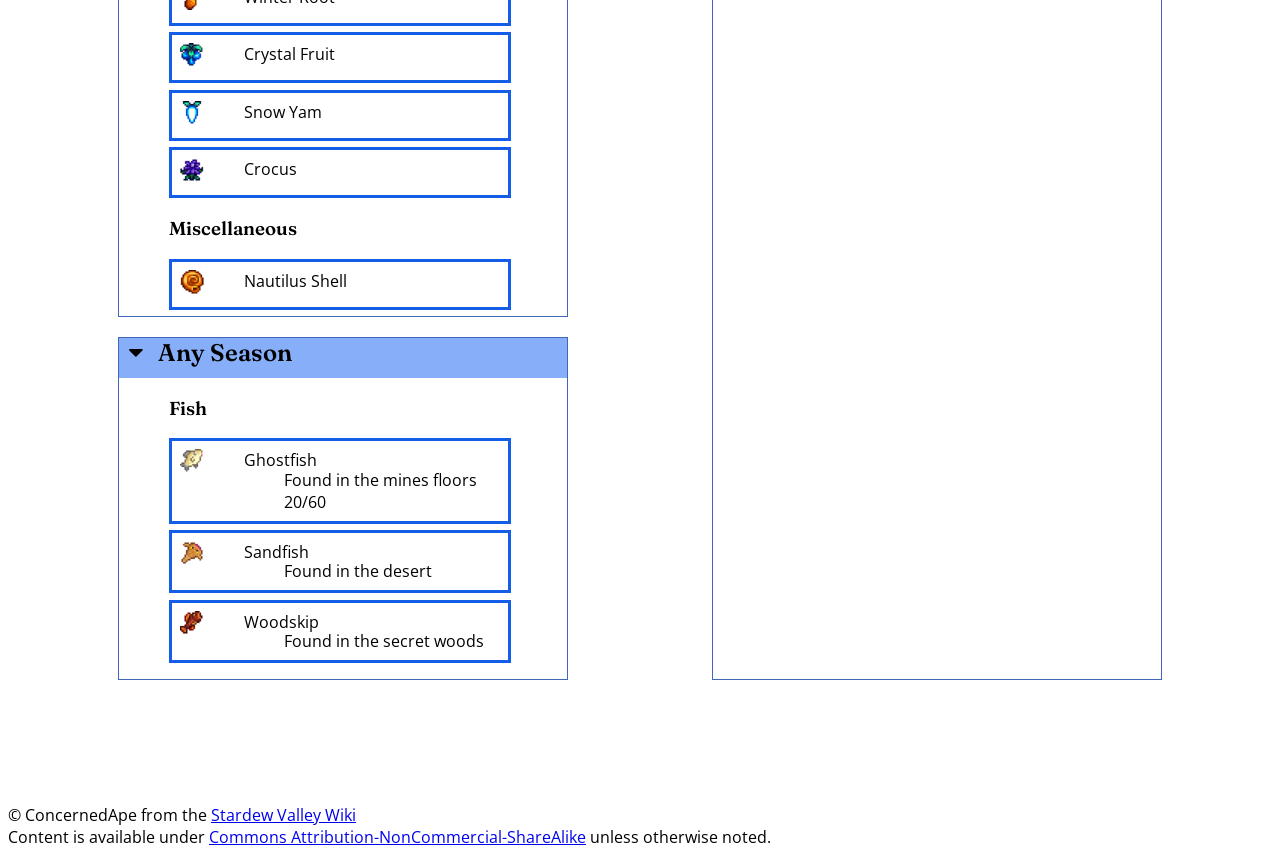
==== commit 0859fcb2: "v3.4.1 Added footer and copyright to bottom of each page" ====
--- a/bundles.html
+++ b/bundles.html
@@ -675,7 +675,8 @@
         </div>
     </main>
     <footer>
-
+        <p>&copy; ConcernedApe from the <a href="https://stardewvalleywiki.com/Stardew_Valley_Wiki">Stardew Valley Wiki</a></p>
+        <p>Content is available under <a href="https://creativecommons.org/licenses/by-nc-sa/3.0/">Commons Attribution-NonCommercial-ShareAlike</a> unless otherwise noted.</p>
     </footer>
     <script>
         function change(id) {
--- a/style.css
+++ b/style.css
@@ -51,4 +51,22 @@
 }
 dd {
     grid-area: info;
+}
+table {
+    width: 70vw;
+}
+td {
+    max-width: 14.8vw;
+}
+th {
+    background-color: #303239;
+    opacity: 0.7;
+    color: #87AEF8;
+}
+td {
+    background-color: #87AEF8;
+    opacity: 0.7;
+}
+td ul  {
+    max-width: 15vw;
 }
--- a/static.css
+++ b/static.css
@@ -31,11 +31,12 @@
     background-repeat: no-repeat;
     background-position: sticky;
     background-attachment: fixed;
+    margin: 0;
 }
 header {
     font-family: "Fraunces", serif;
-    margin-left: 7em;
-    margin-right: 7em;
+    margin-left: 5.5vw;
+    margin-right: 5.5vw;
     background-color: #4067B7;
     opacity: 0.7;
     padding: 2em;
@@ -50,10 +51,9 @@
 
 main {
     font-family: "Open Sans", sans-serif;
-    margin-left: 7em;
-    margin-right: 7em;
-    background-color: white;
-    opacity: 0.7;
+    margin-left: 5.5vw;
+    margin-right: 5.5vw;
+    background-color: rgba(255, 255, 255, 0.7);
     padding: 3em;
 }
 main p, main ul {
@@ -62,4 +62,15 @@
 main.content {
     display: flex;
     justify-content: space-between;
+}
+
+
+footer {
+    font-family: "Open Sans", sans-serif;
+    background-color: rgba(255, 255, 255, 0.7);
+    margin-top: 3em;
+    padding: 8px;
+}
+footer p {
+    margin: 0;
 }
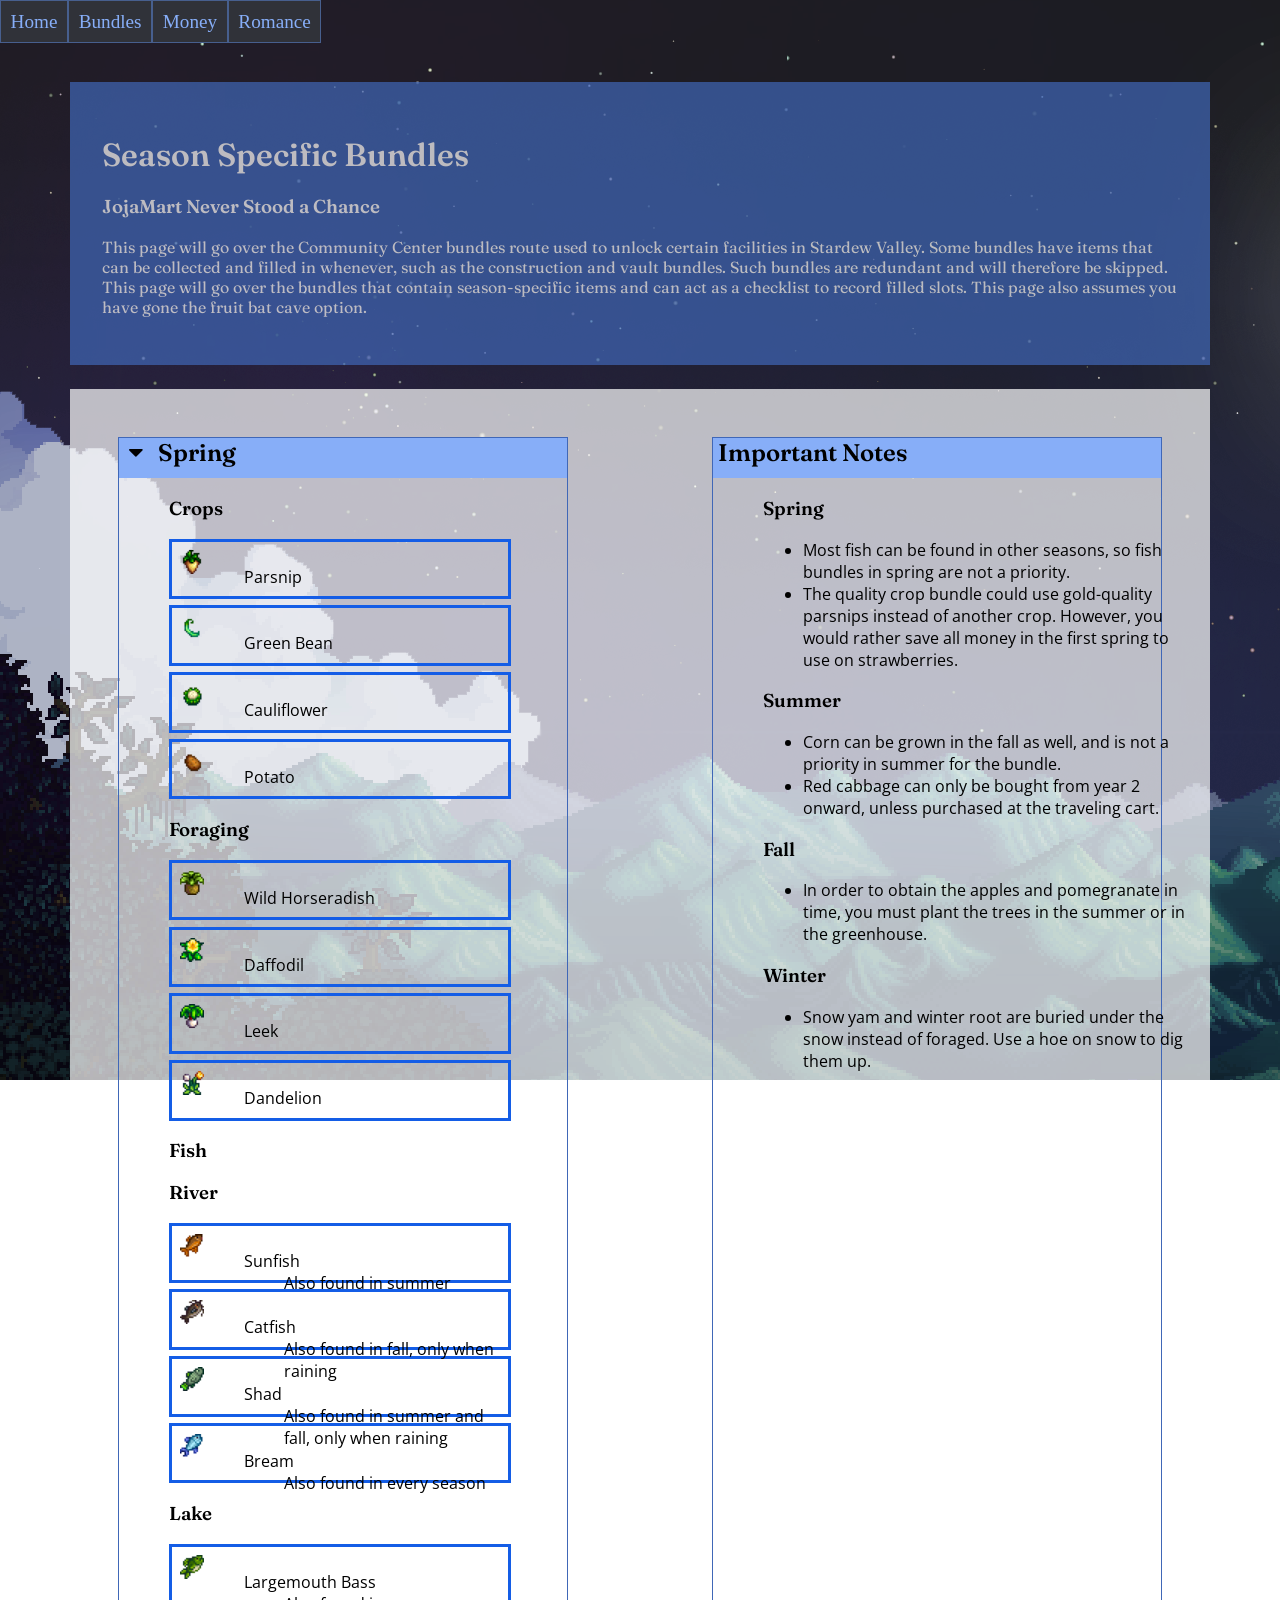
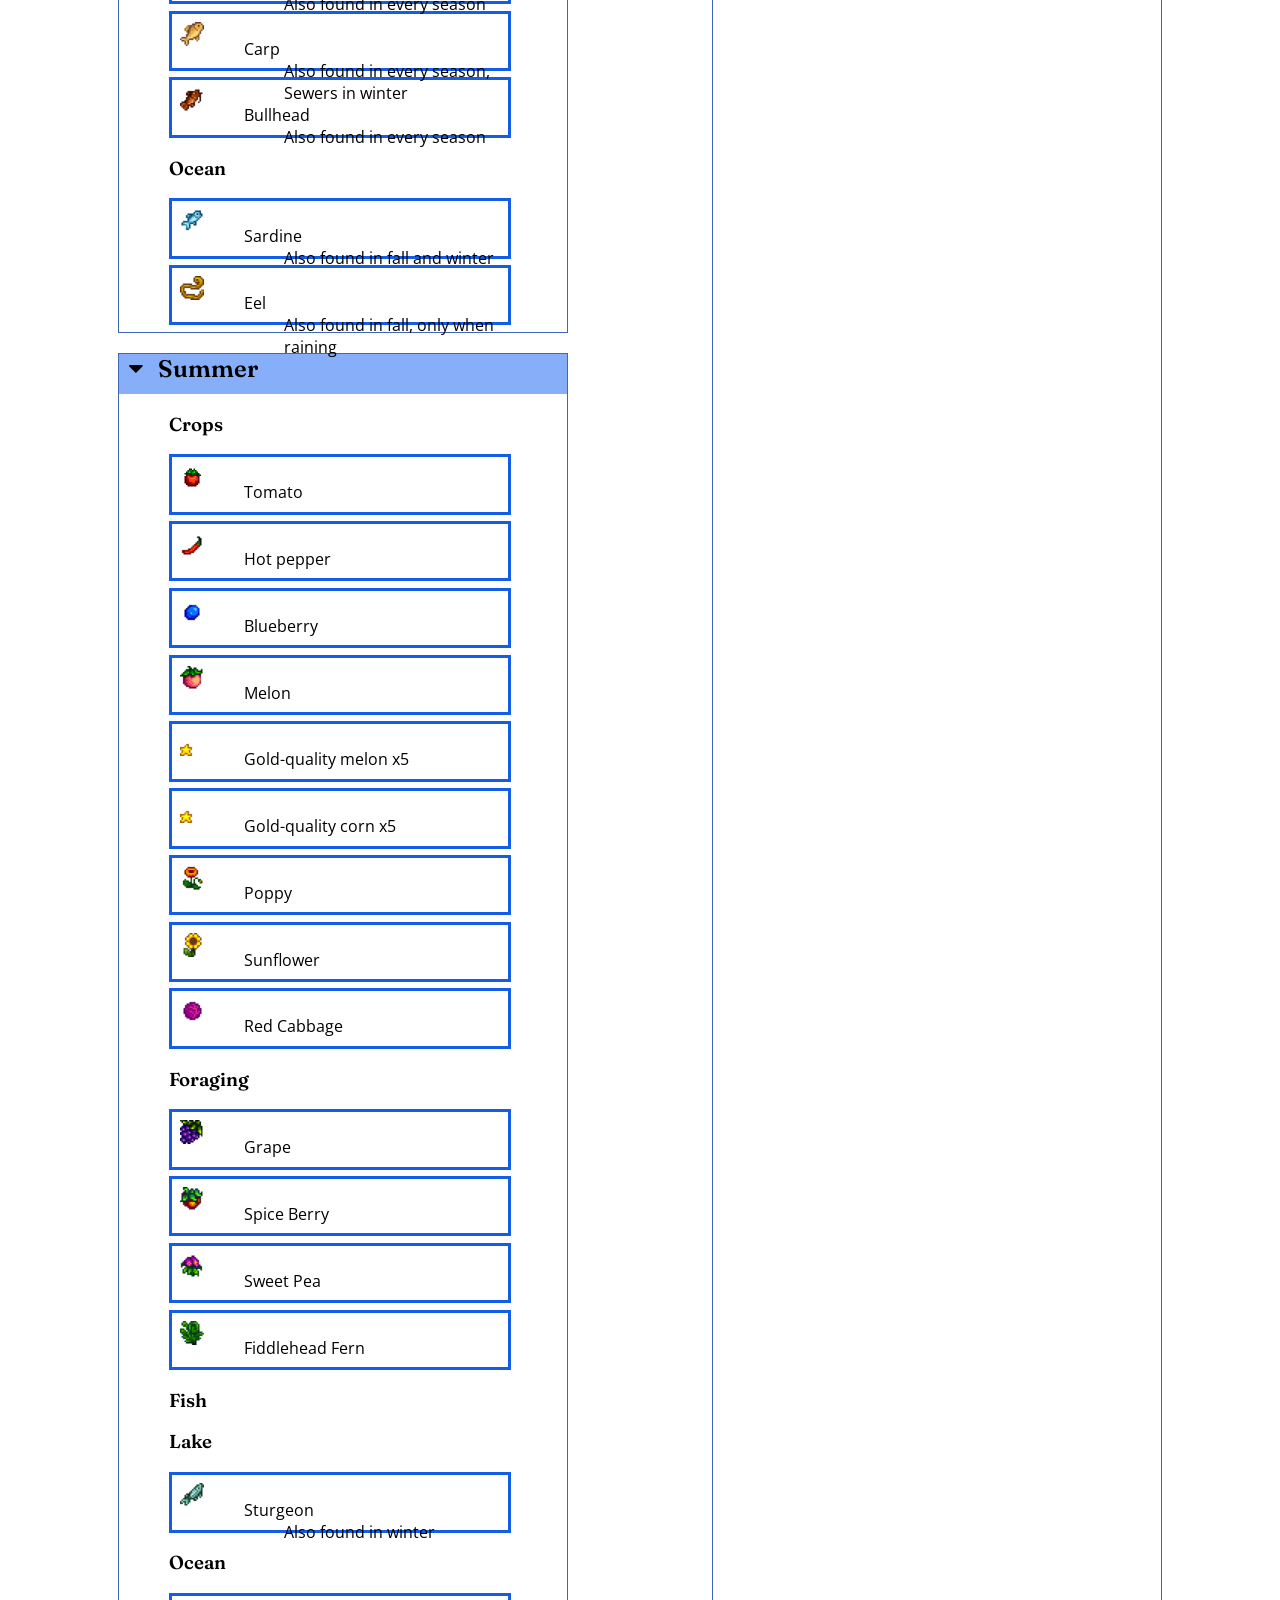
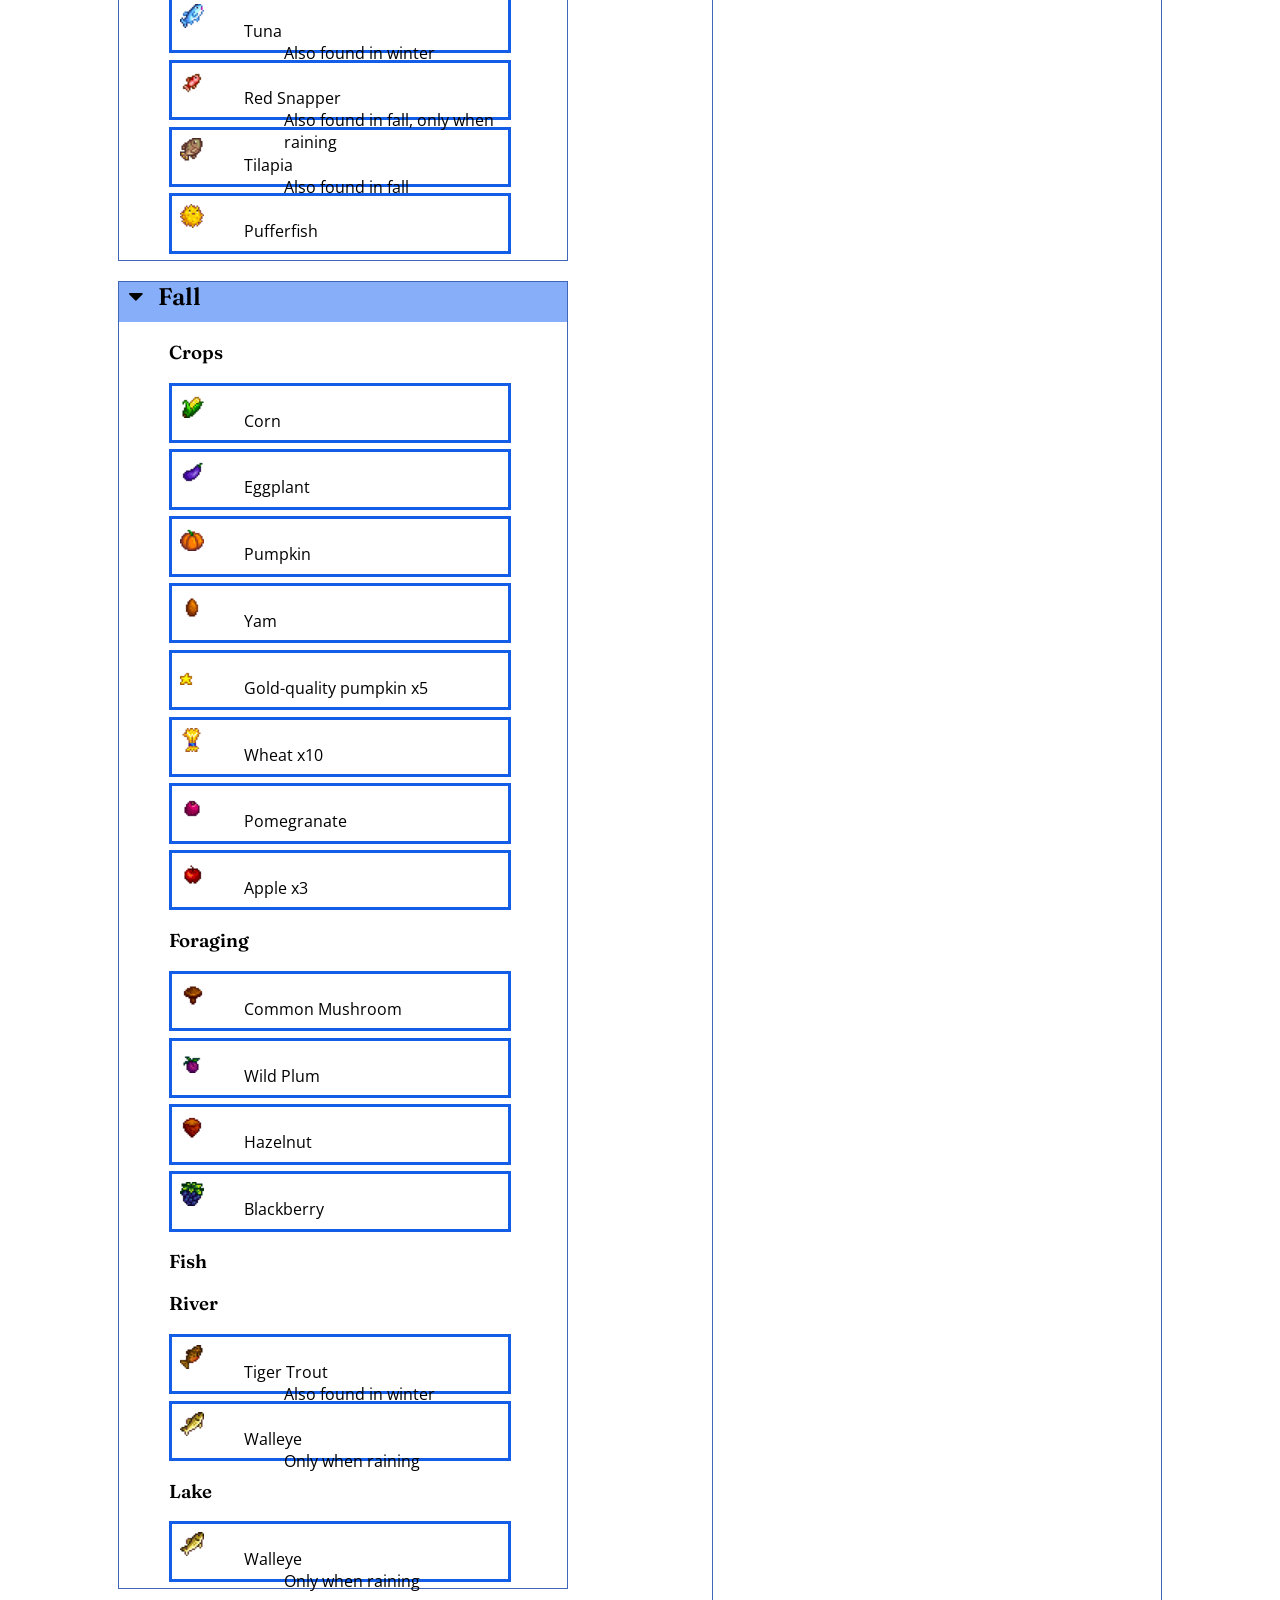
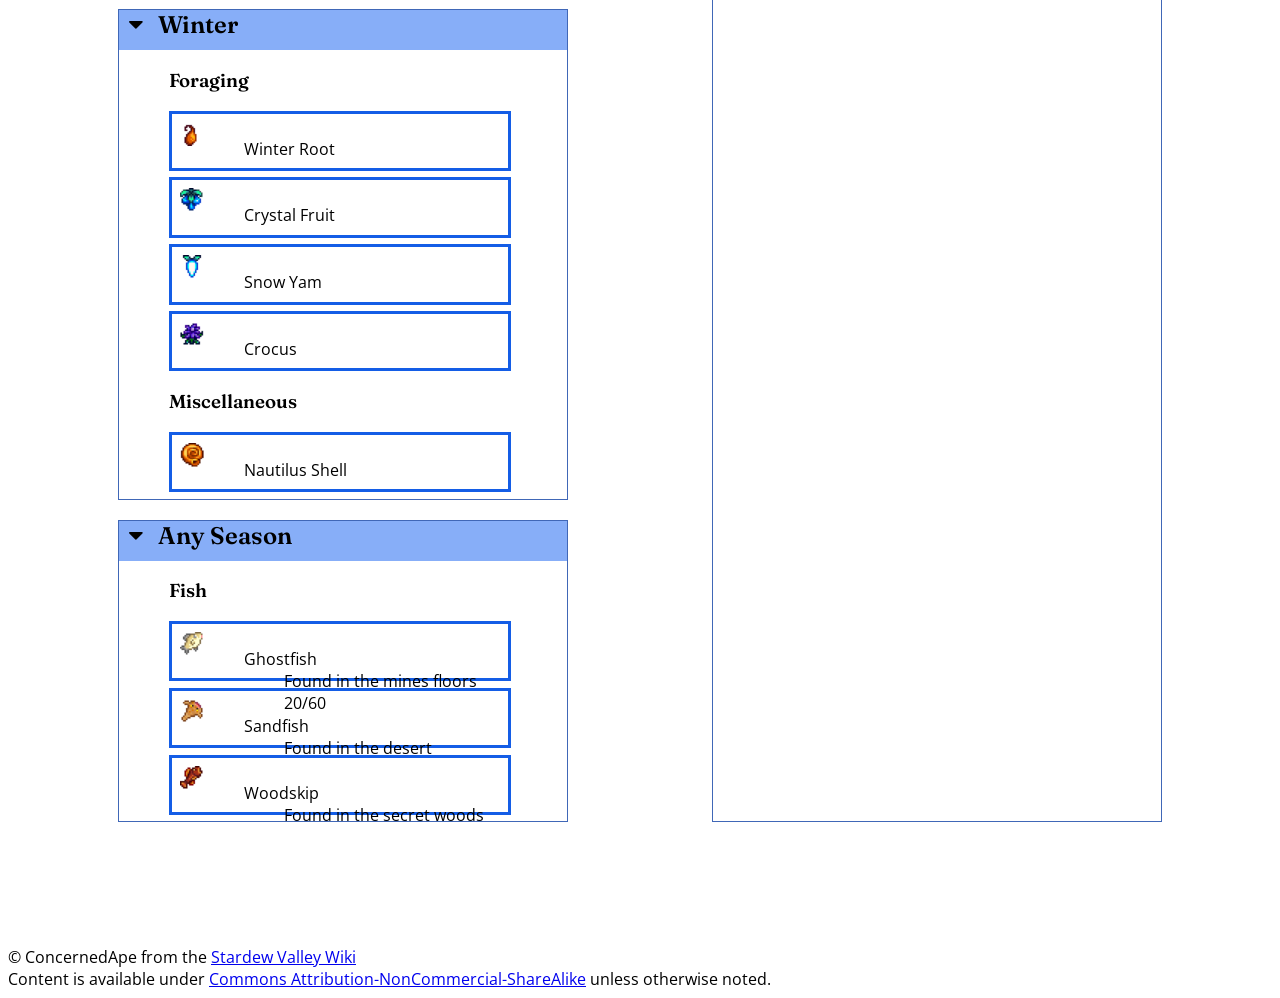
==== commit db6bafd2: "v4.3 Local storage now functions correctly, style issues on aside" ====
--- a/bundles.html
+++ b/bundles.html
@@ -37,14 +37,15 @@
         <article id="springBox">
             <h3>Crops</h3>
             <section>
-                <dl>
                     <aside onclick="change('checkbox1')" id="checkbox1">
                         <figure>
                             <a href="https://stardewvalleywiki.com/Parsnip">
                             <img src="images/parsnip-small.png" alt="stardew valley parsnip">
                             </a>
                         </figure>
-                        <dt>Parsnip</dt>
+                        <dl>
+                                <dt>Parsnip</dt>
+                        </dl>
                     </aside>
                     <aside onclick="change('checkbox2')" id="checkbox2">
                         <figure>
@@ -52,7 +53,9 @@
                             <img src="images/green-bean-small.png" alt="stardew valley green bean">
                             </a>
                         </figure>
-                        <dt>Green Bean</dt>
+                        <dl>
+                                <dt>Green Bean</dt>
+                        </dl>
                     </aside>
                     <aside onclick="change('checkbox3')" id="checkbox3">
                         <figure>
@@ -60,7 +63,9 @@
                             <img src="images/cauliflower-small.png" alt="stardew valley cauliflower">
                             </a>
                         </figure>
-                        <dt>Cauliflower</dt>
+                        <dl>
+                                <dt>Cauliflower</dt>
+                        </dl>
                     </aside>
                     <aside onclick="change('checkbox4')" id="checkbox4">
                         <figure>
@@ -68,21 +73,23 @@
                             <img src="images/potato-small.png" alt="stardew valley potato">
                             </a>
                         </figure>
-                        <dt>Potato</dt>
-                    </aside>
-                </dl>
-            </section>
+                        <dl>
+                                <dt>Potato</dt>
+                        </dl>
+                    </aside>
+                </section>
 
             <h3>Foraging</h3>
             <section>
-                <dl>
                     <aside onclick="change('checkbox5')" id="checkbox5">
                         <figure>
                             <a href="https://stardewvalleywiki.com/Wild_Horseradish">
                             <img src="images/wild-horseradish-small.png" alt="stardew valley wild horseradish">
                             </a>
                         </figure>
-                        <dt>Wild Horseradish</dt>
+                        <dl>
+                                <dt>Wild Horseradish</dt>
+                        </dl>
                     </aside>
                     <aside onclick="change('checkbox6')" id="checkbox6">
                         <figure>
@@ -90,7 +97,9 @@
                             <img src="images/daffodil-small.png" alt="stardew valley daffodil">
                             </a>
                         </figure>
-                        <dt>Daffodil</dt>
+                        <dl>
+                                <dt>Daffodil</dt>
+                        </dl>
                     </aside>
                     <aside onclick="change('checkbox7')" id="checkbox7">
                         <figure>
@@ -98,7 +107,9 @@
                             <img src="images/leek-small.png" alt="stardew valley leek">
                             </a>
                         </figure>
-                        <dt>Leek</dt>
+                        <dl>
+                                <dt>Leek</dt>
+                        </dl>
                     </aside>
                     <aside onclick="change('checkbox8')" id="checkbox8">
                         <figure>
@@ -106,24 +117,26 @@
                             <img src="images/dandelion-small.png" alt="stardew valley dandelion">
                             </a>
                         </figure>
-                        <dt>Dandelion</dt>
-                    </aside>
-                </dl>
-            </section>
+                        <dl>
+                                <dt>Dandelion</dt>
+                        </dl>
+                    </aside>
+                </section>
 
             <h3>Fish</h3>
             <section>
                 <h3>River</h3>
                 <section>
-                    <dl>
                         <aside onclick="change('checkbox9')" id="checkbox9">
                             <figure>
                                 <a href="https://stardewvalleywiki.com/Sunfish">
                                 <img src="images/sunfish-small.png" alt="stardew valley sunfish">
                             </a>
                             </figure>
-                            <dt>Sunfish</dt>
-                            <dd>Also found in summer</dd>
+                            <dl>
+                                <dt>Sunfish</dt>
+                                <dd>Also found in summer</dd>
+                            </dl>
                         </aside>
                         <aside onclick="change('checkbox10')" id="checkbox10">
                             <figure>
@@ -131,8 +144,10 @@
                                 <img src="images/catfish-small.png" alt="stardew valley catfish">
                             </a>
                             </figure>
-                            <dt>Catfish</dt>
-                            <dd>Also found in fall, only when raining</dd>
+                            <dl>
+                                <dt>Catfish</dt>
+                                <dd>Also found in fall, only when raining</dd>
+                            </dl>
                         </aside>
                         <aside onclick="change('checkbox11')" id="checkbox11">
                             <figure>
@@ -140,8 +155,10 @@
                                 <img src="images/shad-small.png" alt="stardew valley shad">
                             </a>
                             </figure>
-                            <dt>Shad</dt>
-                            <dd>Also found in summer and fall, only when raining</dd>
+                            <dl>
+                                <dt>Shad</dt>
+                                <dd>Also found in summer and fall, only when raining</dd>
+                            </dl>
                         </aside>
                         <aside onclick="change('checkbox12')" id="checkbox12">
                             <figure>
@@ -149,23 +166,25 @@
                                 <img src="images/bream-small.png" alt="stardew valley bream">
                             </a>
                             </figure>
-                            <dt>Bream</dt>
-                            <dd>Also found in every season</dd>
-                        </aside>
-                    </dl>
-                </section>
+                            <dl>
+                                <dt>Bream</dt>
+                                <dd>Also found in every season</dd>
+                            </dl>
+                        </aside>
+                    </section>
 
                 <h3>Lake</h3>
                 <section>
-                    <dl>
                         <aside onclick="change('checkbox13')" id="checkbox13">
                             <figure>
                                 <a href="https://stardewvalleywiki.com/Largemouth_Bass">
                                 <img src="images/largemouth-bass-small.png" alt="stardew valley largemouth bass">
                             </a>
                             </figure>
-                            <dt>Largemouth Bass</dt>
-                            <dd>Also found in every season</dd>
+                            <dl>
+                                <dt>Largemouth Bass</dt>
+                                <dd>Also found in every season</dd>
+                            </dl>
                         </aside>
                         <aside onclick="change('checkbox14')" id="checkbox14">
                             <figure>
@@ -173,8 +192,10 @@
                                 <img src="images/carp-small.png" alt="stardew valley carp">
                             </a>
                             </figure>
-                            <dt>Carp</dt>
-                            <dd>Also found in every season, Sewers in winter</dd>
+                            <dl>
+                                <dt>Carp</dt>
+                                <dd>Also found in every season, Sewers in winter</dd>
+                            </dl>
                         </aside>
                         <aside onclick="change('checkbox15')" id="checkbox15">
                             <figure>
@@ -182,23 +203,25 @@
                                 <img src="images/bullhead-small.png" alt="stardew valley bullhead">
                             </a>
                             </figure>
-                            <dt>Bullhead</dt>
-                            <dd>Also found in every season</dd>
-                        </aside>
-                    </dl>
-                </section>
+                            <dl>
+                                <dt>Bullhead</dt>
+                                <dd>Also found in every season</dd>
+                            </dl>
+                        </aside>
+                    </section>
 
                 <h3>Ocean</h3>
                 <section>
-                    <dl>
                         <aside onclick="change('checkbox16')" id="checkbox16">
                             <figure>
                                 <a href="https://stardewvalleywiki.com/Sardine">
                                 <img src="images/sardine-small.png" alt="stardew valley sardine">
                             </a>
                             </figure>
-                            <dt>Sardine</dt>
-                            <dd>Also found in fall and winter</dd>
+                            <dl>
+                                <dt>Sardine</dt>
+                                <dd>Also found in fall and winter</dd>
+                            </dl>
                         </aside>
                         <aside onclick="change('checkbox17')" id="checkbox17">
                             <figure>
@@ -206,11 +229,12 @@
                                 <img src="images/eel-small.png" alt="stardew valley eel">
                             </a>
                             </figure>
-                            <dt>Eel</dt>
-                            <dd>Also found in fall, only when raining</dd>
-                        </aside>
-                    </dl>
-                </section>
+                            <dl>
+                                <dt>Eel</dt>
+                                <dd>Also found in fall, only when raining</dd>
+                            </dl>
+                        </aside>
+                    </section>
             </section>
         </article>
         </div>
@@ -221,14 +245,15 @@
         <article id="summerBox">
             <h3>Crops</h3>
             <section>
-                <dl>
                     <aside onclick="change('checkbox18')" id="checkbox18">
                         <figure>
                             <a href="https://stardewvalleywiki.com/Tomato">
                             <img src="images/tomato-small.png" alt="stardew valley tomato">
                             </a>
                         </figure>
-                        <dt>Tomato</dt>
+                        <dl>
+                                <dt>Tomato</dt>
+                        </dl>
                     </aside>
                     <aside onclick="change('checkbox19')" id="checkbox19">
                         <figure>
@@ -236,7 +261,9 @@
                             <img src="images/hot-pepper-small.png" alt="stardew valley hot pepper">
                             </a>
                         </figure>
-                        <dt>Hot pepper</dt>
+                        <dl>
+                                <dt>Hot pepper</dt>
+                        </dl>
                     </aside>
                     <aside onclick="change('checkbox20')" id="checkbox20">
                         <figure>
@@ -244,7 +271,9 @@
                             <img src="images/blueberry-small.png" alt="stardew valley blueberry">
                             </a>
                         </figure>
-                        <dt>Blueberry</dt>
+                        <dl>
+                                <dt>Blueberry</dt>
+                        </dl>
                     </aside>
                     <aside onclick="change('checkbox21')" id="checkbox21">
                         <figure>
@@ -252,7 +281,9 @@
                             <img src="images/melon-small.png" alt="stardew valley melon">
                             </a>
                         </figure>
-                        <dt>Melon</dt>
+                        <dl>
+                                <dt>Melon</dt>
+                        </dl>
                     </aside>
                     <aside onclick="change('checkbox22')" id="checkbox22">
                         <figure>
@@ -260,7 +291,9 @@
                             <img src="images/quality-melon-small.png" alt="stardew valley gold quality melon">
                             </a>
                         </figure>
-                        <dt>Gold-quality melon x5</dt>
+                        <dl>
+                                <dt>Gold-quality melon x5</dt>
+                        </dl>
                     </aside>
                     <aside onclick="change('checkbox23')" id="checkbox23">
                         <figure>
@@ -268,7 +301,9 @@
                             <img src="images/quality-corn-small.png" alt="stardew valley gold quality corn">
                             </a>
                         </figure>
-                        <dt>Gold-quality corn x5</dt>
+                        <dl>
+                                <dt>Gold-quality corn x5</dt>
+                        </dl>
                     </aside>
                     <aside onclick="change('checkbox24')" id="checkbox24">
                         <figure>
@@ -276,7 +311,9 @@
                             <img src="images/poppy-small.png" alt="stardew valley poppy">
                             </a>
                         </figure>
-                        <dt>Poppy</dt>
+                        <dl>
+                                <dt>Poppy</dt>
+                        </dl>
                     </aside>
                     <aside onclick="change('checkbox25')" id="checkbox25">
                         <figure>
@@ -284,7 +321,9 @@
                             <img src="images/sunflower-small.png" alt="stardew valley sunflower">
                             </a>
                         </figure>
-                        <dt>Sunflower</dt>
+                        <dl>
+                                <dt>Sunflower</dt>
+                        </dl>
                     </aside>
                     <aside onclick="change('checkbox26')" id="checkbox26">
                         <figure>
@@ -292,21 +331,23 @@
                             <img src="images/red-cabbage-small.png" alt="stardew valley red cabbage">
                             </a>
                         </figure>
-                        <dt>Red Cabbage</dt>
-                    </aside>
-                </dl>
-            </section>
+                        <dl>
+                                <dt>Red Cabbage</dt>
+                        </dl>
+                    </aside>
+                </section>
 
             <h3>Foraging</h3>
             <section>
-                <dl>
                     <aside onclick="change('checkbox27')" id="checkbox27">
                         <figure>
                             <a href="https://stardewvalleywiki.com/Grape">
                             <img src="images/grape-small.png" alt="stardew valley grape">
                             </a>
                         </figure>
-                        <dt>Grape</dt>
+                        <dl>
+                                <dt>Grape</dt>
+                        </dl>
                     </aside>
                     <aside onclick="change('checkbox28')" id="checkbox28">
                         <figure>
@@ -314,7 +355,9 @@
                             <img src="images/spice-berry-small.png" alt="stardew valley spice berry">
                             </a>
                         </figure>
-                        <dt>Spice Berry</dt>
+                        <dl>
+                                <dt>Spice Berry</dt>
+                        </dl>
                     </aside>
                     <aside onclick="change('checkbox29')" id="checkbox29">
                         <figure>
@@ -322,7 +365,9 @@
                             <img src="images/sweet-pea-small.png" alt="stardew valley sweet pea">
                             </a>
                         </figure>
-                        <dt>Sweet Pea</dt>
+                        <dl>
+                                <dt>Sweet Pea</dt>
+                        </dl>
                     </aside>
                     <aside onclick="change('checkbox30')" id="checkbox30">
                         <figure>
@@ -330,39 +375,41 @@
                             <img src="images/fiddlehead-fern-small.png" alt="stardew valley fiddlehead fern">
                             </a>
                         </figure>
-                        <dt>Fiddlehead Fern</dt>
-                    </aside>
-                </dl>
-            </section>
+                        <dl>
+                                <dt>Fiddlehead Fern</dt>
+                        </dl>
+                    </aside>
+                </section>
 
             <h3>Fish</h3>
             <section>
                 <h3>Lake</h3>
                 <section>
-                    <dl>
                         <aside onclick="change('checkbox31')" id="checkbox31">
                             <figure>
                                 <a href="https://stardewvalleywiki.com/Sturgeon">
                                 <img src="images/sturgeon-small.png" alt="stardew valley sturgeon">
                                 </a>
                             </figure>
-                            <dt>Sturgeon</dt>
-                            <dd>Also found in winter</dd>
-                        </aside>
-                    </dl>
-                </section>
+                            <dl>
+                                <dt>Sturgeon</dt>
+                                <dd>Also found in winter</dd>
+                            </dl>
+                        </aside>
+                    </section>
 
                 <h3>Ocean</h3>
                 <section>
-                    <dl>
                         <aside onclick="change('checkbox32')" id="checkbox32">
                             <figure>
                                 <a href="https://stardewvalleywiki.com/Tuna">
                                 <img src="images/tuna-small.png" alt="stardew valley tuna">
                                 </a>
                             </figure>
-                            <dt>Tuna</dt>
-                            <dd>Also found in winter</dd>
+                            <dl>
+                                <dt>Tuna</dt>
+                                <dd>Also found in winter</dd>
+                            </dl>
                         </aside>
                         <aside onclick="change('checkbox33')" id="checkbox33">
                             <figure>
@@ -370,8 +417,10 @@
                                 <img src="images/red-snapper-small.png" alt="stardew valley red snapper">
                                 </a>
                             </figure>
-                            <dt>Red Snapper</dt>
-                            <dd>Also found in fall, only when raining</dd>
+                            <dl>
+                                <dt>Red Snapper</dt>
+                                <dd>Also found in fall, only when raining</dd>
+                            </dl>
                         </aside>
                         <aside onclick="change('checkbox34')" id="checkbox34">
                             <figure>
@@ -379,8 +428,10 @@
                                 <img src="images/tilapia-small.png" alt="stardew valley tilapia">
                                 </a>
                             </figure>
-                            <dt>Tilapia</dt>
-                            <dd>Also found in fall</dd>
+                            <dl>
+                                <dt>Tilapia</dt>
+                                <dd>Also found in fall</dd>
+                            </dl>
                         </aside>
                         <aside onclick="change('checkbox35')" id="checkbox35">
                             <figure>
@@ -388,10 +439,10 @@
                                 <img src="images/pufferfish-small.png" alt="stardew valley pufferfish">
                                 </a>
                             </figure>
-                            <dt>Pufferfish</dt>
-                        </aside>
-                    </dl>
-                </section>
+                            <dl>
+                                <dt>Pufferfish</dt>
+                        </aside>
+                    </section>
             </section>
         </article>
         </div>
@@ -402,14 +453,15 @@
         <article id="fallBox">
             <h3>Crops</h3>
             <section>
-                <dl>
                     <aside onclick="change('checkbox36')" id="checkbox36">
                         <figure>
                             <a href="https://stardewvalleywiki.com/Corn">
                             <img src="images/corn-small.png" alt="stardew valley corn">
                             </a>
                         </figure>
-                        <dt>Corn</dt>
+                        <dl>
+                                <dt>Corn</dt>
+                        </dl>
                     </aside>
                     <aside onclick="change('checkbox37')" id="checkbox37">
                         <figure>
@@ -417,7 +469,9 @@
                             <img src="images/eggplant-small.png" alt="stardew valley eggplant">
                             </a>
                         </figure>
-                        <dt>Eggplant</dt>
+                        <dl>
+                                <dt>Eggplant</dt>
+                        </dl>
                     </aside>
                     <aside onclick="change('checkbox38')" id="checkbox38">
                         <figure>
@@ -425,7 +479,9 @@
                             <img src="images/pumpkin-small.png" alt="stardew valley pumpkin">
                             </a>
                         </figure>
-                        <dt>Pumpkin</dt>
+                        <dl>
+                                <dt>Pumpkin</dt>
+                        </dl>
                     </aside>
                     <aside onclick="change('checkbox39')" id="checkbox39">
                         <figure>
@@ -433,7 +489,9 @@
                             <img src="images/yam-small.png" alt="stardew valley yam">
                             </a>
                         </figure>
-                        <dt>Yam</dt>
+                        <dl>
+                                <dt>Yam</dt>
+                        </dl>
                     </aside>
                     <aside onclick="change('checkbox40')" id="checkbox40">
                         <figure>
@@ -441,7 +499,9 @@
                             <img src="images/quality-pumpkin-small.png" alt="stardew valley gold quality pumpkin">
                             </a>
                         </figure>
-                        <dt>Gold-quality pumpkin x5</dt>
+                        <dl>
+                                <dt>Gold-quality pumpkin x5</dt>
+                        </dl>
                     </aside>
                     <aside onclick="change('checkbox41')" id="checkbox41">
                         <figure>
@@ -449,7 +509,9 @@
                             <img src="images/wheat-small.png" alt="stardew valley wheat">
                             </a>
                         </figure>
-                        <dt>Wheat x10</dt>
+                        <dl>
+                                <dt>Wheat x10</dt>
+                        </dl>
                     </aside>
                     <aside onclick="change('checkbox42')" id="checkbox42">
                         <figure>
@@ -457,7 +519,9 @@
                             <img src="images/pomegranate-small.png" alt="stardew valley pomegranate">
                             </a>
                         </figure>
-                        <dt>Pomegranate</dt>
+                        <dl>
+                                <dt>Pomegranate</dt>
+                        </dl>
                     </aside>
                     <aside onclick="change('checkbox43')" id="checkbox43">
                         <figure>
@@ -465,21 +529,23 @@
                             <img src="images/apple-small.png" alt="stardew valley apple">
                             </a>
                         </figure>
-                        <dt>Apple x3</dt>
-                    </aside>
-                </dl>
-            </section>
+                        <dl>
+                                <dt>Apple x3</dt>
+                        </dl>
+                    </aside>
+                </section>
 
             <h3>Foraging</h3>
             <section>
-                <dl>
                     <aside onclick="change('checkbox44')" id="checkbox44">
                         <figure>
                             <a href="https://stardewvalleywiki.com/Common_Mushroom">
                             <img src="images/common-mushroom-small.png" alt="stardew valley common mushroom">
                             </a>
                         </figure>
-                        <dt>Common Mushroom</dt>
+                        <dl>
+                                <dt>Common Mushroom</dt>
+                        </dl>
                     </aside>
                     <aside onclick="change('checkbox45')" id="checkbox45">
                         <figure>
@@ -487,7 +553,9 @@
                             <img src="images/wild-plum-small.png" alt="stardew valley wild plum">
                             </a>
                         </figure>
-                        <dt>Wild Plum</dt>
+                        <dl>
+                                <dt>Wild Plum</dt>
+                        </dl>
                     </aside>
                     <aside onclick="change('checkbox46')" id="checkbox46">
                         <figure>
@@ -495,7 +563,9 @@
                             <img src="images/hazelnut-small.png" alt="stardew valley hazelnut">
                             </a>
                         </figure>
-                        <dt>Hazelnut</dt>
+                        <dl>
+                                <dt>Hazelnut</dt>
+                        </dl>
                     </aside>
                     <aside onclick="change('checkbox47')" id="checkbox47">
                         <figure>
@@ -503,24 +573,26 @@
                             <img src="images/blackberry-small.png" alt="stardew valley blackberry">
                             </a>
                         </figure>
-                        <dt>Blackberry</dt>
-                    </aside>
-                </dl>
-            </section>
+                        <dl>
+                                <dt>Blackberry</dt>
+                        </dl>
+                    </aside>
+                </section>
 
             <h3>Fish</h3>
             <section>
                 <h3>River</h3>
                 <section>
-                    <dl>
                         <aside onclick="change('checkbox48')" id="checkbox48">
                             <figure>
                                 <a href="https://stardewvalleywiki.com/Tiger_Trout">
                                 <img src="images/tiger-trout-small.png" alt="stardew valley tiger trout">
                                 </a>
                             </figure>
-                            <dt>Tiger Trout</dt>
-                            <dd>Also found in winter</dd>
+                            <dl>
+                                <dt>Tiger Trout</dt>
+                                <dd>Also found in winter</dd>
+                            </dl>
                         </aside>
                         <aside onclick="change('checkbox49')" id="checkbox49">
                             <figure>
@@ -528,26 +600,27 @@
                                 <img src="images/walleye-small.png" alt="stardew valley walleye">
                                 </a>
                             </figure>
-                            <dt>Walleye</dt>
-                            <dd>Only when raining</dd>
-                        </aside>
-                    </dl>
-                </section>
+                            <dl>
+                                <dt>Walleye</dt>
+                                <dd>Only when raining</dd>
+                            </dl>
+                        </aside>
+                    </section>
 
                 <h3>Lake</h3>
                 <section>
-                    <dl>
                         <aside onclick="change('checkbox50')" id="checkbox50">
                             <figure>
                                 <a href="https://stardewvalleywiki.com/Walleye">
                                 <img src="images/walleye-small.png" alt="stardew valley walleye">
                                 </a>
                             </figure>
-                            <dt>Walleye</dt>
-                            <dd>Only when raining</dd>
-                        </aside>
-                    </dl>
-                </section>
+                            <dl>
+                                <dt>Walleye</dt>
+                                <dd>Only when raining</dd>
+                            </dl>
+                        </aside>
+                    </section>
             </section>
         </article>
         </div>
@@ -558,14 +631,15 @@
         <article id="winterBox">
             <h3>Foraging</h3>
             <section>
-                <dl>
                     <aside onclick="change('checkbox51')" id="checkbox51">
                         <figure>
                             <a href="https://stardewvalleywiki.com/Winter_Root">
                             <img src="images/winter-root-small.png" alt="stardew valley winter root">
                             </a>
                         </figure>
-                        <dt>Winter Root</dt>
+                        <dl>
+                                <dt>Winter Root</dt>
+                        </dl>
                     </aside>
                     <aside onclick="change('checkbox52')" id="checkbox52">
                         <figure>
@@ -573,7 +647,9 @@
                             <img src="images/crystal-fruit-small.png" alt="stardew valley crystal fruit">
                             </a>
                         </figure>
-                        <dt>Crystal Fruit</dt>
+                        <dl>
+                                <dt>Crystal Fruit</dt>
+                        </dl>
                     </aside>
                     <aside onclick="change('checkbox53')" id="checkbox53">
                         <figure>
@@ -581,7 +657,9 @@
                             <img src="images/snow-yam-small.png" alt="stardew valley snow yam">
                             </a>
                         </figure>
-                        <dt>Snow Yam</dt>
+                        <dl>
+                                <dt>Snow Yam</dt>
+                        </dl>
                     </aside>
                     <aside onclick="change('checkbox54')" id="checkbox54">
                         <figure>
@@ -589,10 +667,11 @@
                             <img src="images/crocus-small.png" alt="stardew valley crocus">
                             </a>
                         </figure>
-                        <dt>Crocus</dt>
-                    </aside>
-                </dl>
-            </section>
+                        <dl>
+                                <dt>Crocus</dt>
+                        </dl>
+                    </aside>
+                </section>
 
             <h3>Miscellaneous</h3>
             <section>
@@ -602,7 +681,8 @@
                         <img src="images/nautilus-shell.png" alt="stardew valley nautilus shell">
                         </a>
                     </figure>
-                    <dt>Nautilus Shell</dt>
+                    <dl>
+                                <dt>Nautilus Shell</dt>
                 </aside>
             </section>
         </article>
@@ -614,15 +694,16 @@
         <article id="anyBox">
             <h3>Fish</h3>
             <section>
-                <dl>
                     <aside onclick="change('checkbox56')" id="checkbox56">
                         <figure>
                             <a href="https://stardewvalleywiki.com/Ghostfish">
                             <img src="images/ghostfish-small.png" alt="stardew valley ghostfish">
                             </a>
                         </figure>
-                        <dt>Ghostfish</dt>
-                        <dd>Found in the mines floors 20/60</dd>
+                        <dl>
+                                <dt>Ghostfish</dt>
+                            <dd>Found in the mines floors 20/60</dd>
+                            </dl>
                     </aside>
                     <aside onclick="change('checkbox57')" id="checkbox57">
                         <figure>
@@ -630,8 +711,10 @@
                             <img src="images/sandfish-small.png" alt="stardew valley sandfish">
                             </a>
                         </figure>
-                        <dt>Sandfish</dt>
-                        <dd>Found in the desert</dd>
+                        <dl>
+                                <dt>Sandfish</dt>
+                            <dd>Found in the desert</dd>
+                            </dl>
                     </aside>
                     <aside onclick="change('checkbox58')" id="checkbox58">
                         <figure>
@@ -639,11 +722,12 @@
                             <img src="images/woodskip-small.png" alt="stardew valley woodskip">
                             </a>
                         </figure>
-                        <dt>Woodskip</dt>
-                        <dd>Found in the secret woods</dd>
-                    </aside>
-                </dl>
-            </section>
+                        <dl>
+                                <dt>Woodskip</dt>
+                            <dd>Found in the secret woods</dd>
+                            </dl>
+                    </aside>
+                </section>
         </article>
         </div>
         </div>
@@ -679,11 +763,30 @@
         <p>Content is available under <a href="https://creativecommons.org/licenses/by-nc-sa/3.0/">Commons Attribution-NonCommercial-ShareAlike</a> unless otherwise noted.</p>
     </footer>
     <script>
+        let items = JSON.parse(localStorage.getItem("classStorage")) || [];
+
         function change(id) {
             check = document.getElementById(id)
-            check.classList.toggle("striked")
+            check.classList.toggle("striked")            
+            if (check.className == "striked") {
+                items.push(id)
+            }
+            else {
+                items = items.filter(id => id !== id)
+            }
+            localStorage.setItem("classStorage", JSON.stringify(items))
         }
-    </script>
+        
+
+        document.addEventListener("DOMContentLoaded", (event) => {
+            let fullList = document.querySelector(".items")
+            items.forEach(id => {
+                check = document.getElementById(id)
+                check.classList.toggle("striked")
+            });
+        });
+
+    </script> 
     <script src="checklist.js"></script>
 </body>
 </html>
--- a/style.css
+++ b/style.css
@@ -21,17 +21,18 @@
 }
 aside {
     width: 25vw;
+    height: 3vw;
     border: 3px solid #145DE6;
     padding: 0.8em;
     margin-top: 0.4em;
     margin-bottom: 0.4em;
 
     display: grid;
-    grid-template-columns: 5vw auto 10vw;
+    grid-template-columns: 5vw auto;
     grid-template-rows: 1.5vw auto;
     grid-template-areas: 
-        "image item item"
-        "image info info";
+        "image item"
+        "image info";
     padding: 0.5em;
 }
 aside:hover {
@@ -57,16 +58,46 @@
 }
 td {
     max-width: 14.8vw;
+    background-color: #87AEF8;
+    opacity: 0.7;
 }
 th {
     background-color: #303239;
     opacity: 0.7;
     color: #87AEF8;
 }
-td {
-    background-color: #87AEF8;
-    opacity: 0.7;
-}
 td ul  {
     max-width: 15vw;
+}
+
+@media screen and (max-width: 40em) {
+    div#collapse {
+        width: 80vw;
+    }
+    aside {
+        width: 50vw;
+
+        grid-template-columns: 15vw auto 10vw;
+        grid-template-rows: 5vw auto;
+        grid-template-areas: 
+            "image item item"
+            "image item item"
+            "info info info";
+    }
+
+    table {
+        max-width: auto;
+    }
+    td, th {
+        max-width: 200px;
+        width: 200px;
+    }
+    td ul {
+        margin: 2px;
+        padding: 0px
+    }
+    ul li {
+        list-style-type: none;
+        width: 200px;
+    }
 }
--- a/static.css
+++ b/static.css
@@ -73,4 +73,18 @@
 }
 footer p {
     margin: 0;
+}
+
+
+@media screen and (max-width: 40em) {
+    header, main {
+        margin-left: 0vw;
+        margin-right: 0vw;
+    }
+    main.content {
+        flex-wrap: wrap;
+    }
+    main p, main ul {
+        width: 50vw;
+    }
 }
